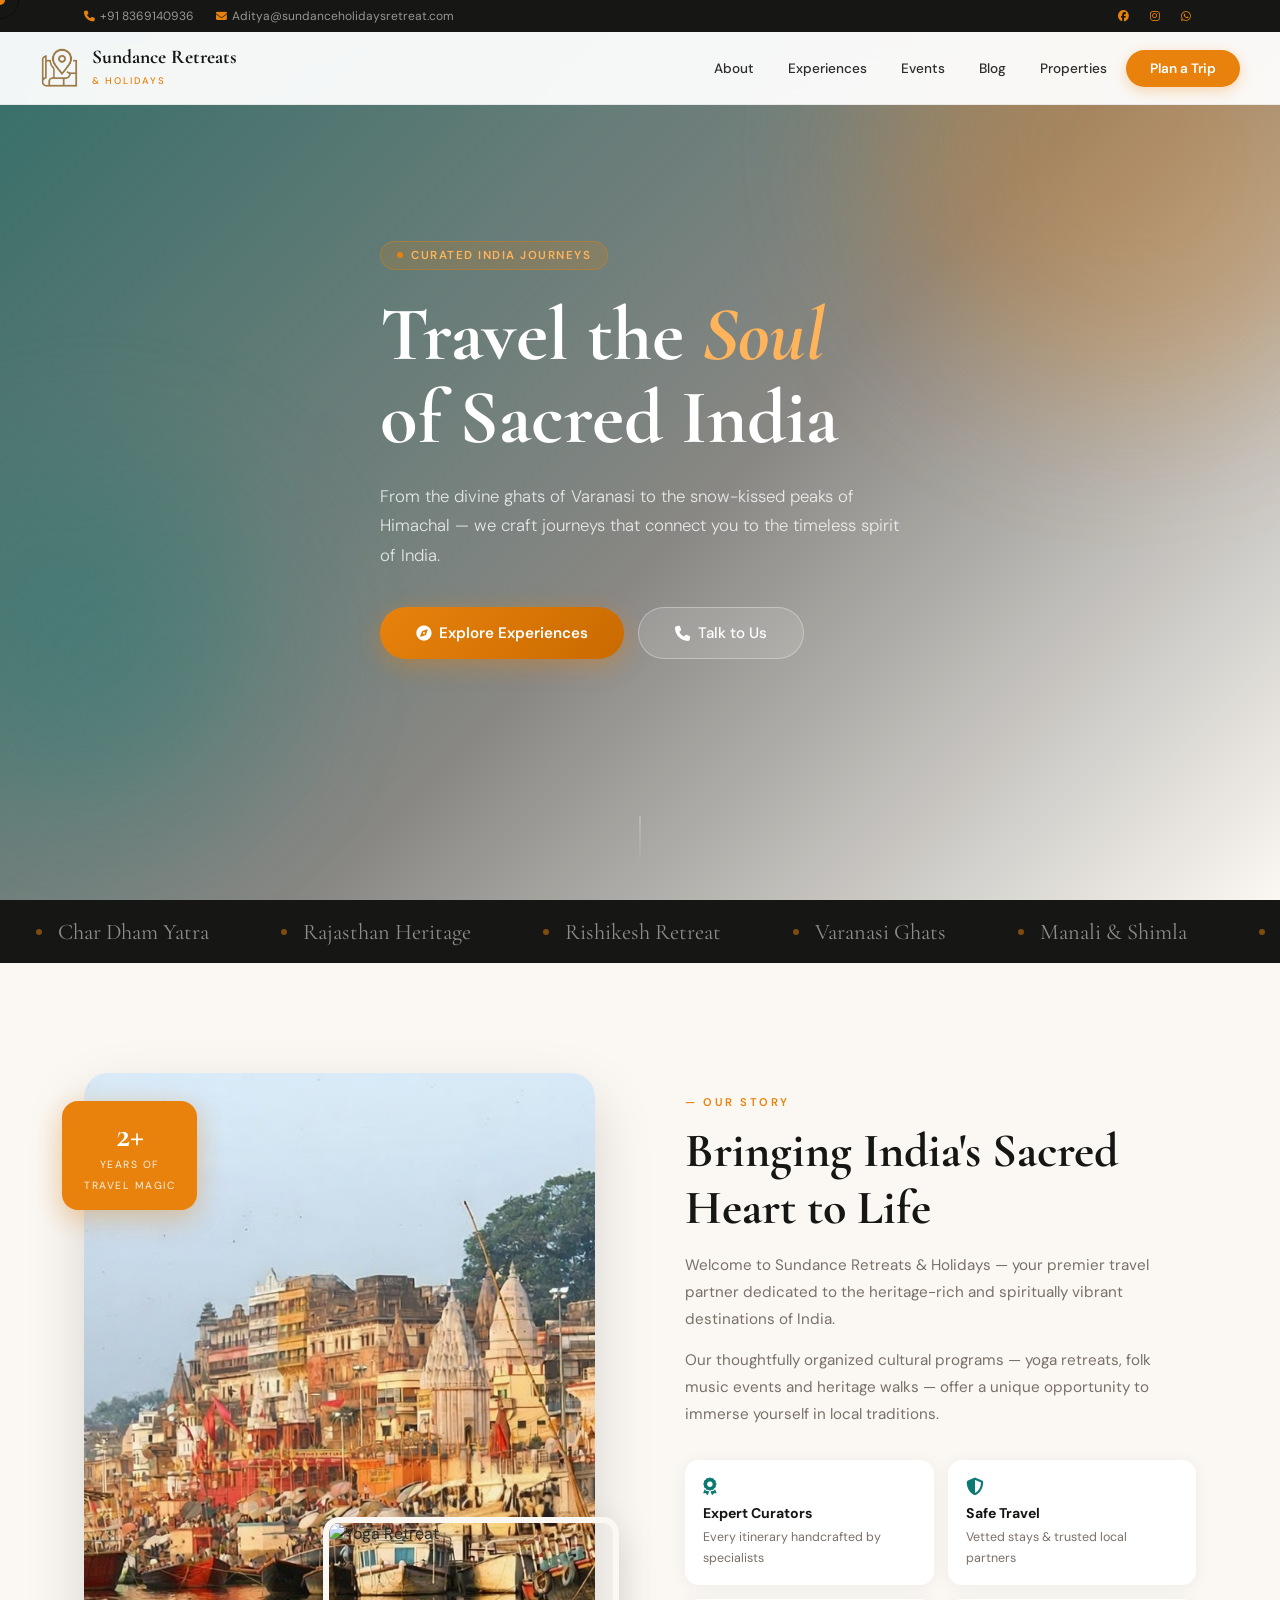
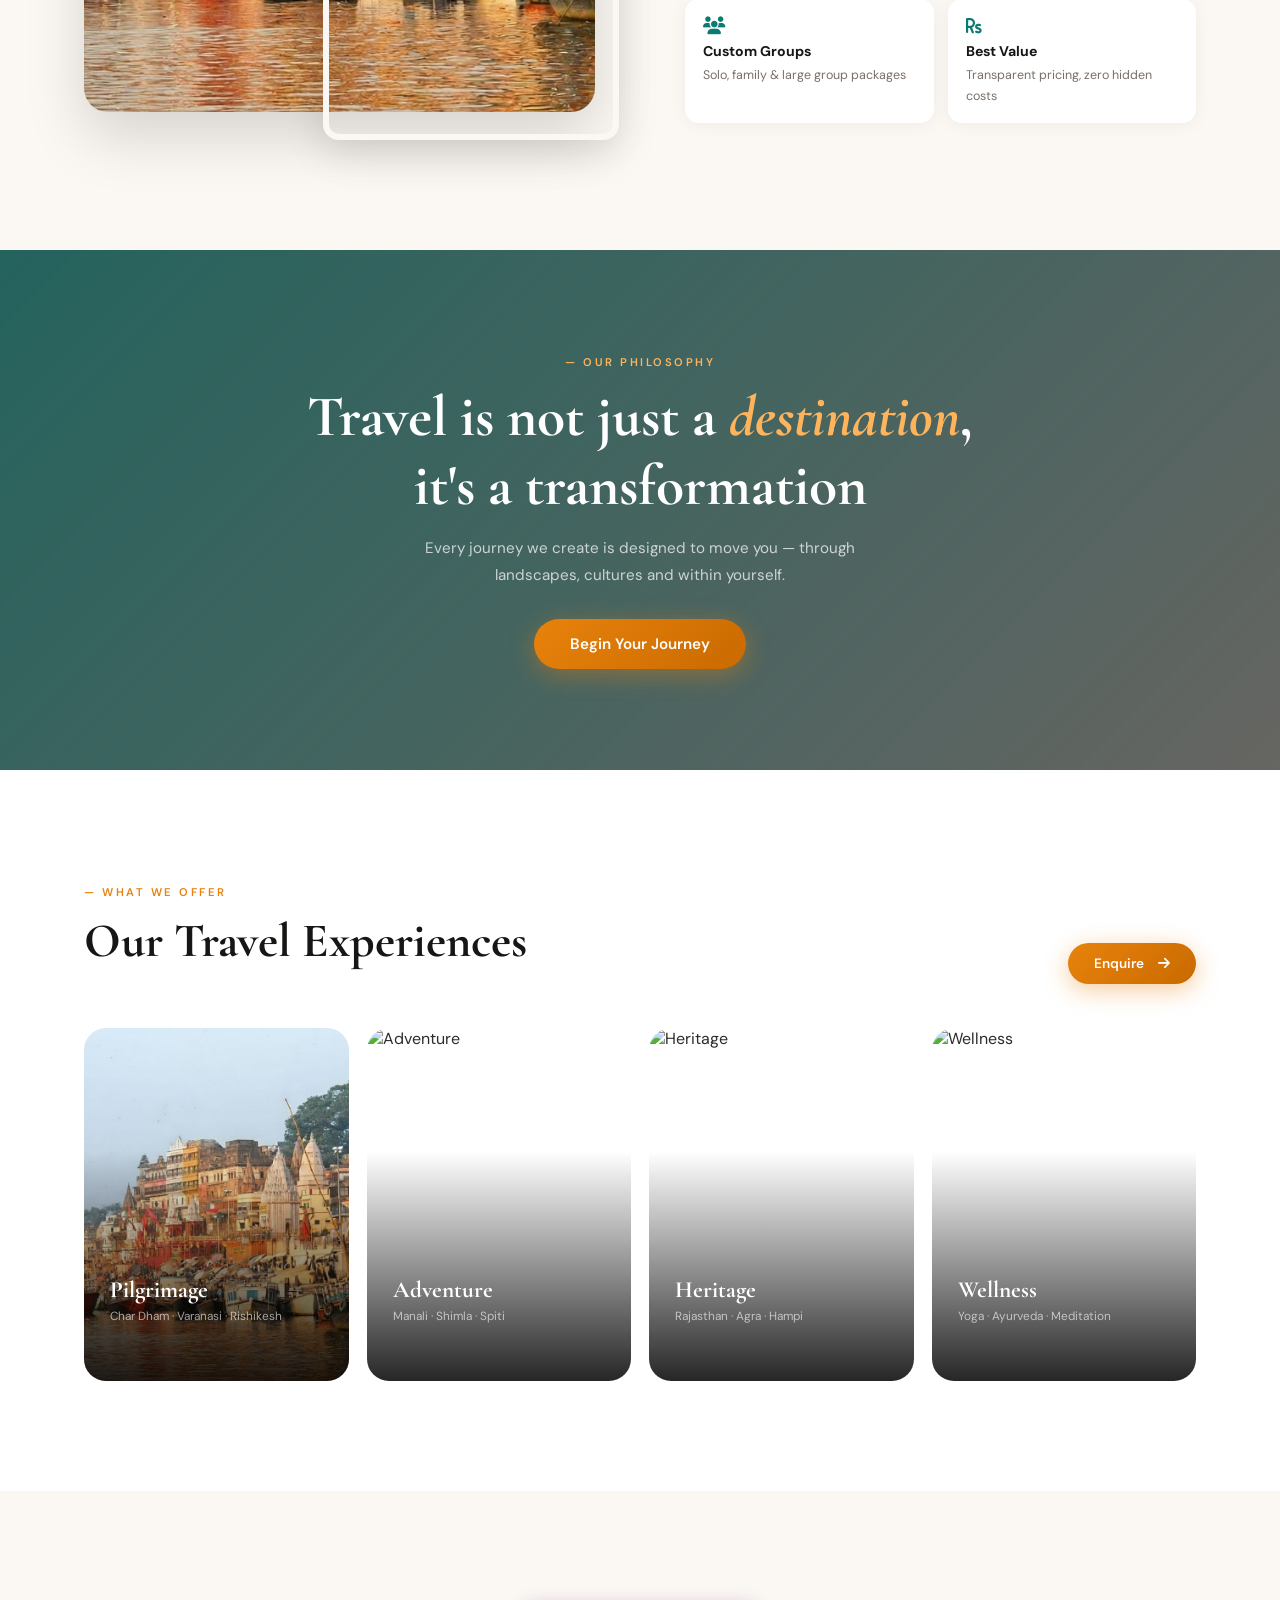
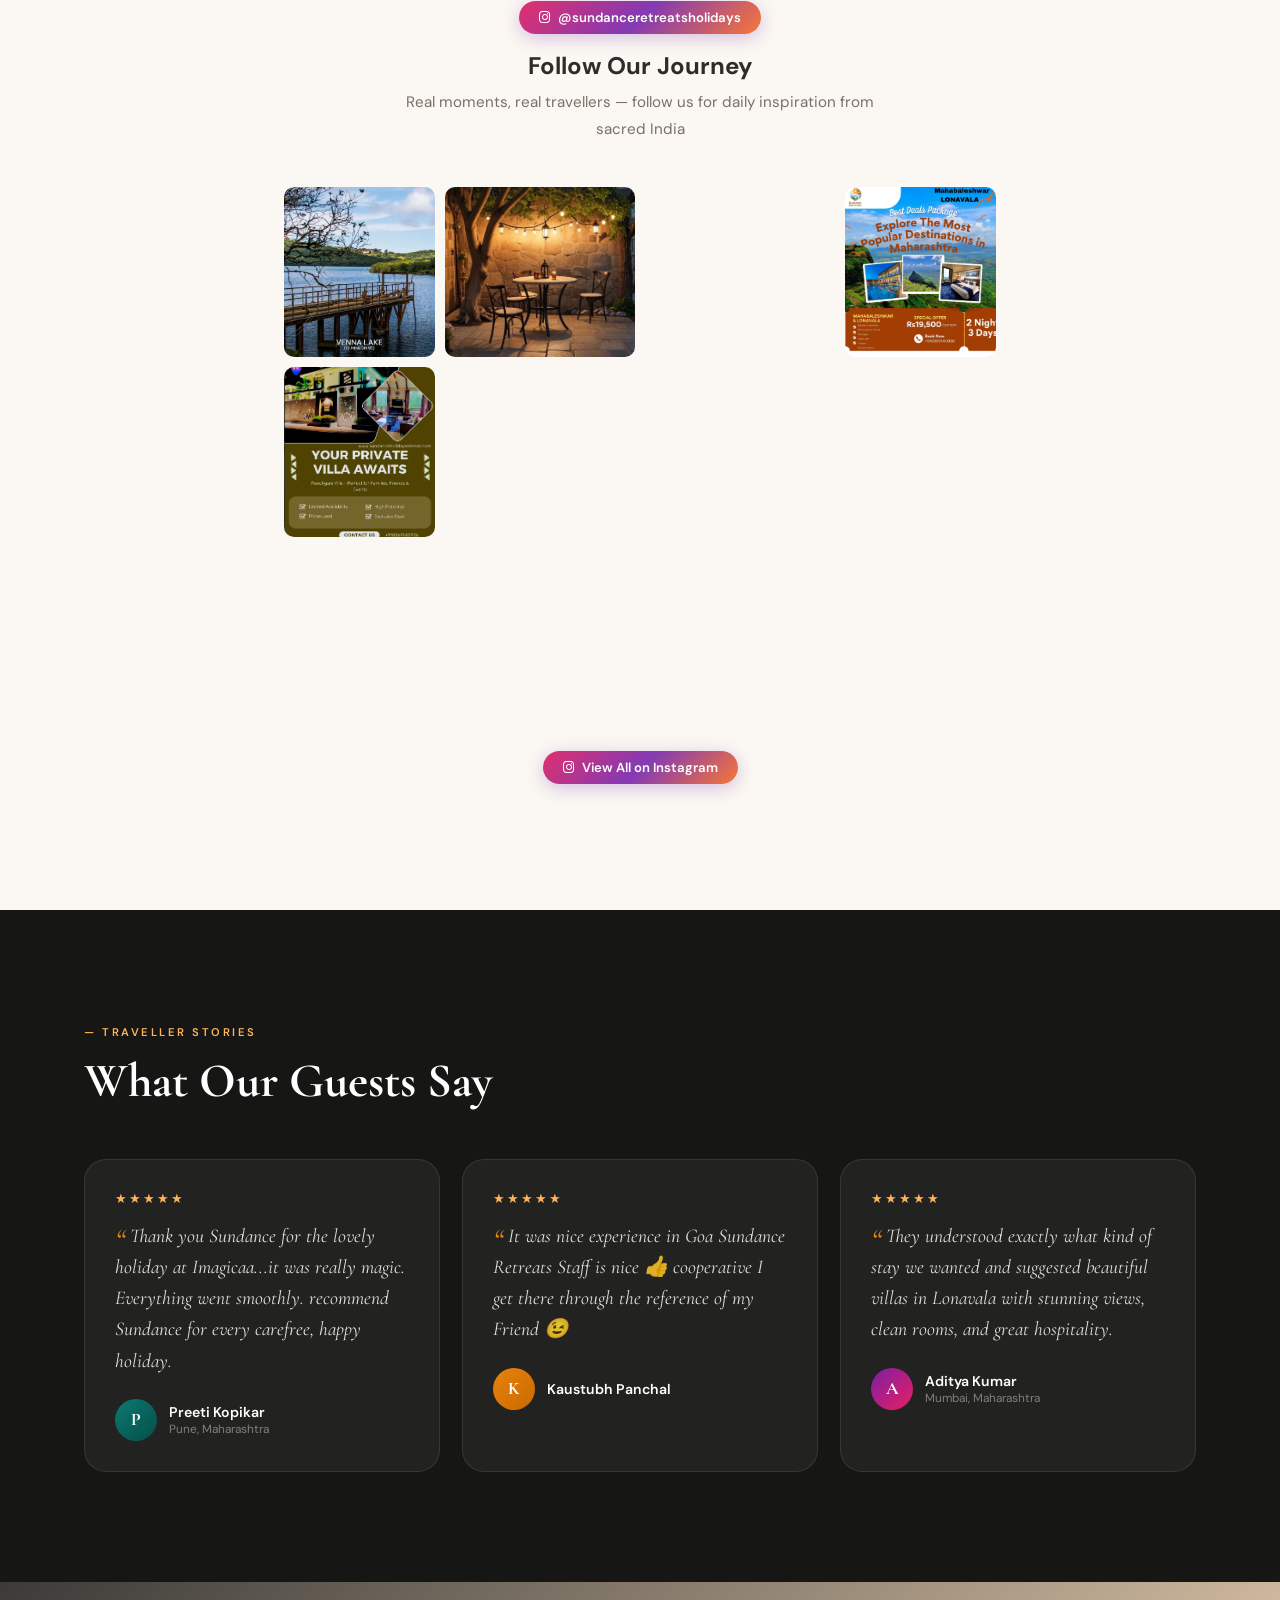
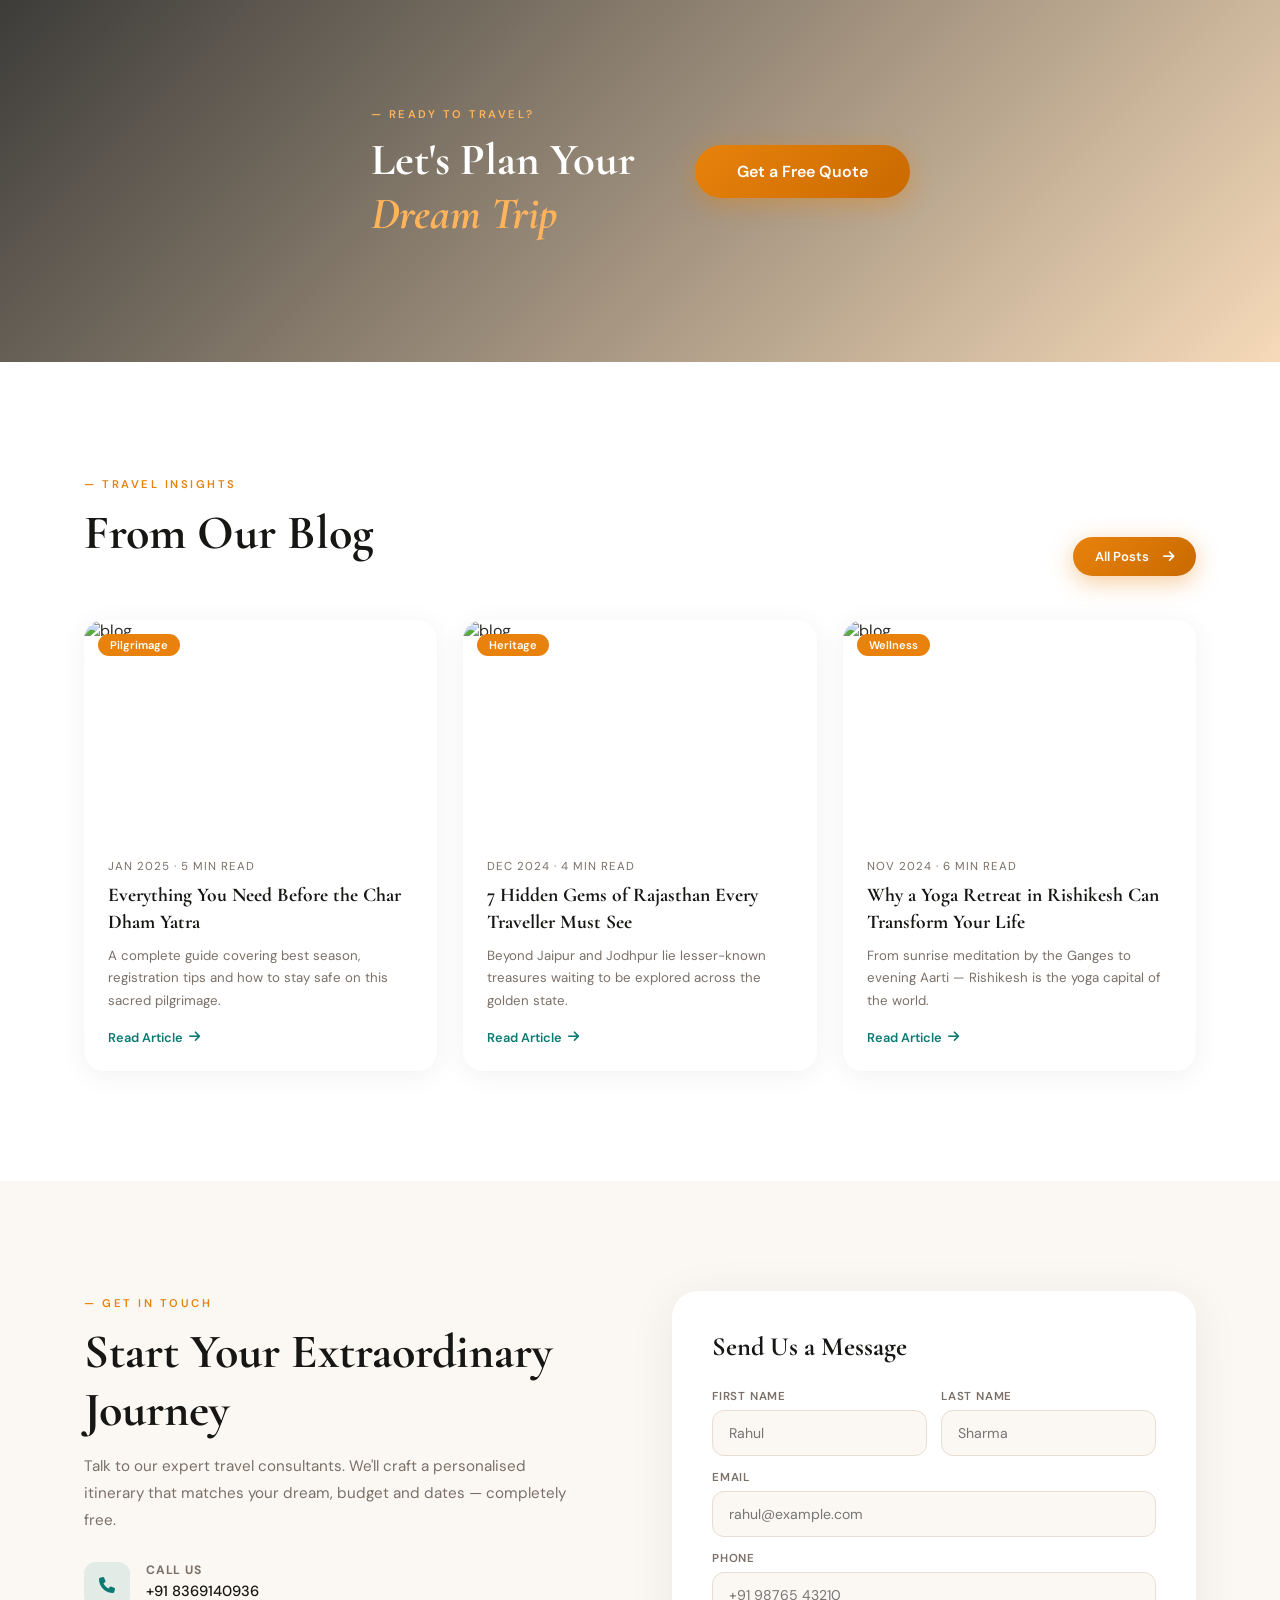
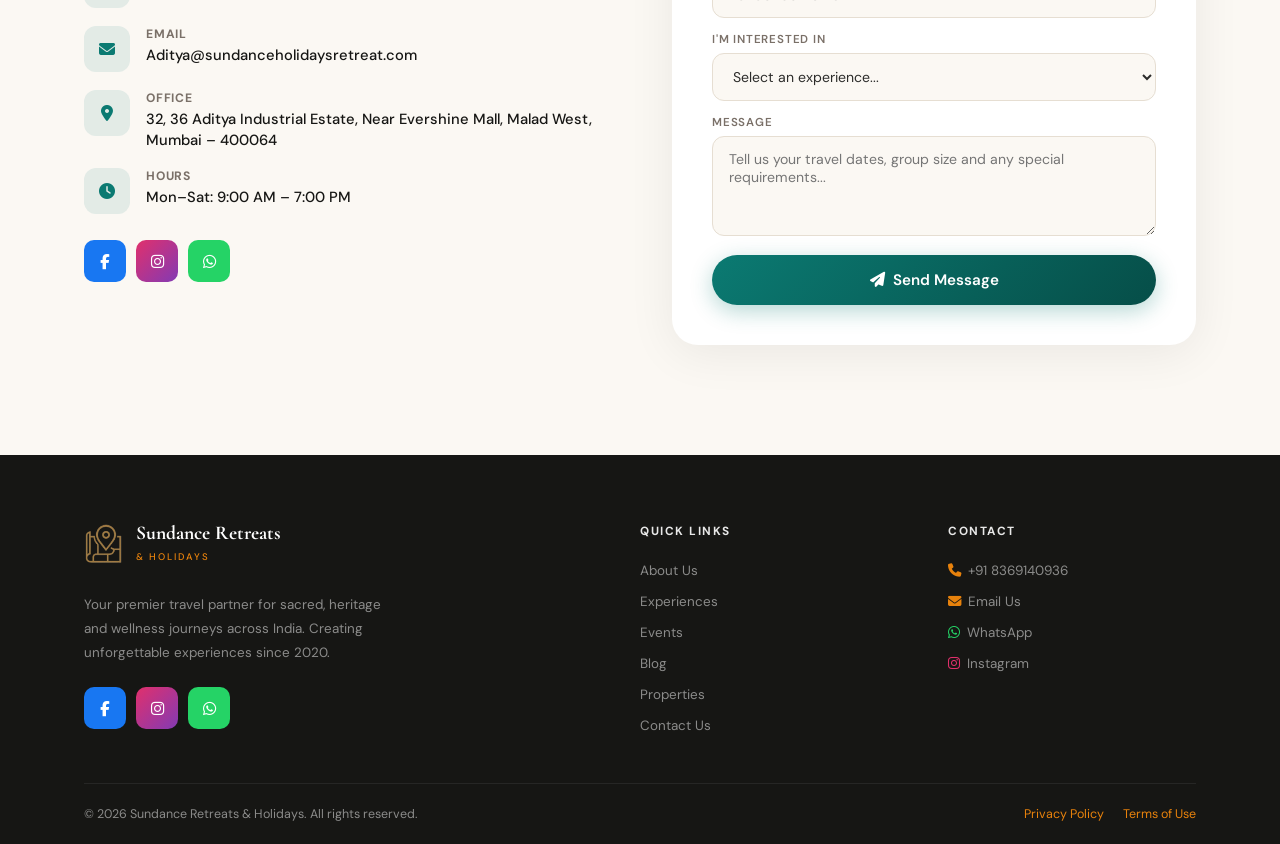
==== index.html @ 45a10589 "Initial commit of Antigravity project" ====
<!DOCTYPE html>
<html lang="en">
<head>
<meta charset="UTF-8">
<meta name="viewport" content="width=device-width, initial-scale=1.0">
<title>Sundance Retreats &amp; Holidays — Sacred India Journeys</title>
<link href="https://fonts.googleapis.com/css2?family=Cormorant+Garamond:ital,wght@0,400;0,600;0,700;1,400;1,600&family=DM+Sans:wght@300;400;500;600&display=swap" rel="stylesheet">
<link rel="stylesheet" href="https://cdnjs.cloudflare.com/ajax/libs/font-awesome/6.5.0/css/all.min.css">
<link rel="stylesheet" href="style.css">
</head>
<body>

<!-- Custom cursor -->
<div id="cur"></div>
<div id="curR"></div>

<!-- =====================================================
     SITE HEADER (topbar + nav — one fixed block)
====================================================== -->
<div id="site-header">
  <div class="topbar" id="topbar">
    <div class="wrap">
      <div class="tw">
        <div class="tl">
          <span><i class="fas fa-phone"></i><a href="tel:+918369140936">+91 8369140936</a></span>
          <span><i class="fas fa-envelope"></i><a href="mailto:Aditya@sundanceholidaysretreat.com">Aditya@sundanceholidaysretreat.com</a></span>
        </div>
        <div class="tr">
          <a href="https://www.facebook.com/share/15w5yHqNDK/" target="_blank"><i class="fab fa-facebook"></i></a>
          <a href="https://www.instagram.com/sundanceretreatsholidays" target="_blank"><i class="fab fa-instagram"></i></a>
          <a href="https://wa.me/918369140936" target="_blank"><i class="fab fa-whatsapp"></i></a>
        </div>
      </div>
    </div>
  </div>
  <div class="navbar">
    <a href="https://www.sundanceholidaysretreat.com" class="logo">
      <img src="./Assets/fav.png" alt="" height="40px" width="40px">
      <div>
        <span class="logo-name">Sundance Retreats</span>
        <span class="logo-sub">&amp; Holidays</span>
      </div>
    </a>
    <nav>
      <a href="#about">About</a>
      <a href="#themes">Experiences</a>
      <a href="https://www.sundanceholidaysretreat.com/event-list">Events</a>
      <a href="https://www.sundanceholidaysretreat.com/blog">Blog</a>
      <a href="properties.html">Properties</a>
      <a href="#contact" class="nav-cta">Plan a Trip</a>
    </nav>
  </div>
</div>

<!-- =====================================================
     HERO
====================================================== -->
<section class="hero" id="hero">
  <div class="hero-bg" id="heroBg"></div>
  <div class="hero-overlay"></div>
  <div class="hero-orb orb1"></div>
  <div class="hero-orb orb2"></div>

  <div class="wrap" style="position:relative;z-index:2">
    <div class="hero-content">
      <div class="eyebrow">Curated India Journeys</div>
      <h1>Travel the <em>Soul</em><br>of Sacred India</h1>
      <p>From the divine ghats of Varanasi to the snow-kissed peaks of Himachal — we craft journeys that connect you to the timeless spirit of India.</p>
      <div class="hero-actions">
        <a href="#themes" class="btn-sun"><i class="fas fa-compass"></i> Explore Experiences</a>
        <a href="#contact" class="btn-ghost"><i class="fas fa-phone"></i> Talk to Us</a>
      </div>
    </div>
  </div>

  <!-- Hero floating stats -->
  <!-- <div class="hero-stats">
    <div class="hstat"><span class="hval count-up" data-target="500">0</span><span class="hlbl">Happy Travellers</span></div>
    <div class="hstat"><span class="hval count-up" data-target="25">0</span><span class="hlbl">Destinations</span></div>
    <div class="hstat"><span class="hval count-up" data-target="98">0</span><span class="hlbl">% Satisfaction</span></div>
  </div> -->

  <div class="scroll-hint"><span></span></div>
</section>

<!-- =====================================================
     DESTINATION MARQUEE
====================================================== -->
<div class="marquee-wrap">
  <div class="marquee-track" id="marqueeTrack">
    <div class="m-item"><span class="m-dot"></span>Char Dham Yatra</div>
    <div class="m-item"><span class="m-dot"></span>Rajasthan Heritage</div>
    <div class="m-item"><span class="m-dot"></span>Rishikesh Retreat</div>
    <div class="m-item"><span class="m-dot"></span>Varanasi Ghats</div>
    <div class="m-item"><span class="m-dot"></span>Manali &amp; Shimla</div>
    <div class="m-item"><span class="m-dot"></span>Kerala Backwaters</div>
    <div class="m-item"><span class="m-dot"></span>Yoga &amp; Wellness</div>
    <div class="m-item"><span class="m-dot"></span>Folk Music Escapes</div>
    <div class="m-item"><span class="m-dot"></span>Udaipur Romance</div>
    <div class="m-item"><span class="m-dot"></span>Spiti Valley</div>
    <!-- duplicate for seamless loop -->
    <div class="m-item"><span class="m-dot"></span>Char Dham Yatra</div>
    <div class="m-item"><span class="m-dot"></span>Rajasthan Heritage</div>
    <div class="m-item"><span class="m-dot"></span>Rishikesh Retreat</div>
    <div class="m-item"><span class="m-dot"></span>Varanasi Ghats</div>
    <div class="m-item"><span class="m-dot"></span>Manali &amp; Shimla</div>
    <div class="m-item"><span class="m-dot"></span>Kerala Backwaters</div>
    <div class="m-item"><span class="m-dot"></span>Yoga &amp; Wellness</div>
    <div class="m-item"><span class="m-dot"></span>Folk Music Escapes</div>
    <div class="m-item"><span class="m-dot"></span>Udaipur Romance</div>
    <div class="m-item"><span class="m-dot"></span>Spiti Valley</div>
  </div>
</div>

<!-- =====================================================
     ABOUT
====================================================== -->
<section class="about" id="about">
  <div class="wrap">
    <div class="about-grid">
      <div class="about-imgs rev-l">
        <div class="about-badge">
          <span class="num">2+</span>
          <span class="txt">Years of<br>Travel Magic</span>
        </div>
        <img class="about-main" src="./Assets/Vanrsi_ghats.jpg" alt="Varanasi Ghats">
        <img class="about-float" src="https://images.unsplash.com/photo-1593693397690-362cb9666fc2?w=600&q=80" alt="Yoga Retreat">
      </div>
      <div class="rev-r">
        <div class="slabel">Our Story</div>
        <h2 class="sh">Bringing India's Sacred Heart to Life</h2>
        <p class="ssub">Welcome to Sundance Retreats &amp; Holidays — your premier travel partner dedicated to the heritage-rich and spiritually vibrant destinations of India.</p>
        <p class="ssub" style="margin-top:14px">Our thoughtfully organized cultural programs — yoga retreats, folk music events and heritage walks — offer a unique opportunity to immerse yourself in local traditions.</p>
        <div class="about-feats stagger" style="--delay:0">
          <div class="afeat"><i class="fas fa-award"></i><strong>Expert Curators</strong><span>Every itinerary handcrafted by specialists</span></div>
          <div class="afeat"><i class="fas fa-shield-alt"></i><strong>Safe Travel</strong><span>Vetted stays &amp; trusted local partners</span></div>
          <div class="afeat"><i class="fas fa-users"></i><strong>Custom Groups</strong><span>Solo, family &amp; large group packages</span></div>
          <div class="afeat"><i class="fas fa-rupee-sign"></i><strong>Best Value</strong><span>Transparent pricing, zero hidden costs</span></div>
        </div>
      </div>
    </div>
  </div>
</section>

<!-- =====================================================
     PARALLAX BANNER 1 — Philosophy
====================================================== -->
<div class="pbanner" id="pbanner1">
  <div class="pbg" id="pb1" style="background-image:url('https://images.unsplash.com/photo-1596895111956-bf1cf0599ce5?w=1800&q=80')"></div>
  <div class="poverlay" style="background:linear-gradient(135deg,rgba(6,78,72,.88),rgba(22,22,20,.65))"></div>
  <div class="pcontent rev">
    <div class="slabel">Our Philosophy</div>
    <h2 class="sh" style="color:#fff;font-size:clamp(2rem,4.5vw,3.6rem)">Travel is not just a <em style="color:#FFB45B;font-style:italic">destination</em>,<br>it's a transformation</h2>
    <p class="ssub">Every journey we create is designed to move you — through landscapes, cultures and within yourself.</p>
    <a href="#contact" class="btn-sun" style="margin:0 auto;display:inline-flex">Begin Your Journey</a>
  </div>
</div>

<!-- =====================================================
     TRAVEL THEMES
====================================================== -->
<section class="themes" id="themes">
  <div class="wrap">
    <div class="themes-head">
      <div class="rev-l">
        <div class="slabel">What We Offer</div>
        <h2 class="sh">Our Travel Experiences</h2>
      </div>
      <div class="rev-r">
        <a href="#contact" class="btn-sun" style="font-size:.85rem;padding:12px 26px">Enquire &nbsp;<i class="fas fa-arrow-right"></i></a>
      </div>
    </div>
    <div class="tgrid stagger">
      <div class="tcard">
        <img src="./Assets/Vanrsi_ghats.jpg" alt="Pilgrimage">
        <div class="tover">
          <div class="t-label">Pilgrimage</div>
          <div class="t-count">Char Dham · Varanasi · Rishikesh</div>
          <div class="t-arrow">Explore Tours <i class="fas fa-arrow-right"></i></div>
        </div>
      </div>
      <div class="tcard">
        <img src="https://images.unsplash.com/photo-1506905925346-21bda4d32df4?w=600&q=80" alt="Adventure">
        <div class="tover">
          <div class="t-label">Adventure</div>
          <div class="t-count">Manali · Shimla · Spiti</div>
          <div class="t-arrow">Explore Tours <i class="fas fa-arrow-right"></i></div>
        </div>
      </div>
      <div class="tcard">
        <img src="https://images.unsplash.com/photo-1599661046289-e31897846e41?w=600&q=80" alt="Heritage">
        <div class="tover">
          <div class="t-label">Heritage</div>
          <div class="t-count">Rajasthan · Agra · Hampi</div>
          <div class="t-arrow">Explore Tours <i class="fas fa-arrow-right"></i></div>
        </div>
      </div>
      <div class="tcard">
        <img src="https://images.unsplash.com/photo-1602216056096-3b40cc0c9944?w=600&q=80" alt="Wellness">
        <div class="tover">
          <div class="t-label">Wellness</div>
          <div class="t-count">Yoga · Ayurveda · Meditation</div>
          <div class="t-arrow">Explore Tours <i class="fas fa-arrow-right"></i></div>
        </div>
      </div>
    </div>
  </div>
</section>

<!-- =====================================================
     INSTAGRAM GRID
====================================================== -->
<section class="instagram">
  <div class="wrap">
    <div class="ihead rev">
      <a href="https://www.instagram.com/sundanceretreatsholidays" target="_blank" class="ihandle">
        <i class="fab fa-instagram"></i> @sundanceretreatsholidays
      </a>
      <h2 class="sZZh" style="margin:0 auto 8px">Follow Our Journey</h2>
      <p class="ssub" style="margin:0 auto;text-align:center">Real moments, real travellers — follow us for daily inspiration from sacred India</p>
    </div>
    <div class="igrid">
      <a href="https://www.instagram.com/sundanceretreatsholidays" target="_blank" class="ipost tall rev-scale">
        <video src="./Assets/vert_v5.mp4" autoplay muted loop playsinline></video>
        <div class="ihover"><i class="fab fa-instagram"></i><span>View Post</span></div>
      </a>
      <a href="https://www.instagram.com/sundanceretreatsholidays" target="_blank" class="ipost normal rev-scale" style="transition-delay:.1s">
        <img src="./Assets/S6.png" alt="ig">
        <div class="ihover"><i class="fab fa-instagram"></i><span>View Post</span></div>
      </a>
      <a href="https://www.instagram.com/sundanceretreatsholidays" target="_blank" class="ipost normal rev-scale" style="transition-delay:.2s">
        <img src="./Assets/S7.png" alt="ig">
        <div class="ihover"><i class="fab fa-instagram"></i><span>View Post</span></div>
      </a>
      <a href="https://www.instagram.com/sundanceretreatsholidays" target="_blank" class="ipost tall rev-scale" style="transition-delay:.3s">
        <video src="./Assets/vert_v6.mp4" autoplay muted loop playsinline></video>
        <div class="ihover"><i class="fab fa-instagram"></i><span>View Post</span></div>
      </a>
      <a href="https://www.instagram.com/sundanceretreatsholidays" target="_blank" class="ipost normal rev-scale" style="transition-delay:.1s">
        <img src="./Assets/S4.png" alt="ig">
        <div class="ihover"><i class="fab fa-instagram"></i><span>View Post</span></div>
      </a>
      <a href="https://www.instagram.com/sundanceretreatsholidays" target="_blank" class="ipost normal tall rev-scale" style="transition-delay:.2s">
        <video src="./Assets/vert_v7.mp4" autoplay muted loop playsinline></video>
        <div class="ihover"><i class="fab fa-instagram"></i><span>View Post</span></div>
      </a>
      <a href="https://www.instagram.com/sundanceretreatsholidays" target="_blank" class="ipost normal rev-scale" style="transition-delay:.3s">
        <img src="./Assets/S5.png" alt="ig">
        <div class="ihover"><i class="fab fa-instagram"></i><span>View Post</span></div>
      </a>
      <!-- FIXED: removed accidental "git add ." from src path -->
      <a href="https://www.instagram.com/sundanceretreatsholidays" target="_blank" class="ipost tall rev-scale" style="transition-delay:.4s">
        <video src="./Assets/vert_v4.mp4" autoplay muted loop playsinline></video>
        <div class="ihover"><i class="fab fa-instagram"></i><span>View Post</span></div>
      </a>
    </div>
    <div style="text-align:center;margin-top:34px">
      <a href="https://www.instagram.com/sundanceretreatsholidays" target="_blank" class="ihandle">
        <i class="fab fa-instagram"></i> View All on Instagram
      </a>
    </div>
  </div>
</section>

<!-- =====================================================
     TESTIMONIALS
====================================================== -->
<section class="testimonials">
  <div class="wrap">
    <div class="slabel">Traveller Stories</div>
    <h2 class="sh">What Our Guests Say</h2>
    <div class="tgrid2 stagger">
      <div class="tcard2">
        <div class="t-stars">★★★★★</div>
        <p class="t-quote">Thank you Sundance for the lovely holiday at Imagicaa...it was really magic. Everything went smoothly. recommend Sundance for every carefree, happy holiday.</p>
        <div class="t-person">
          <div class="t-av">P</div>
          <div><div class="t-name">Preeti Kopikar</div><div class="t-from">Pune, Maharashtra</div></div>
        </div>
      </div>
      <div class="tcard2">
        <div class="t-stars">★★★★★</div>
        <p class="t-quote">It was nice experience in Goa Sundance Retreats Staff is nice 👍 cooperative I get there through the reference of my Friend 😉</p>
        <div class="t-person">
          <div class="t-av" style="background:linear-gradient(135deg,var(--sun),var(--sun2))">K</div>
          <div><div class="t-name">Kaustubh Panchal</div><div class="t-from"></div></div>
        </div>
      </div>
      <div class="tcard2">
        <div class="t-stars">★★★★★</div>
        <p class="t-quote">They understood exactly what kind of stay we wanted and suggested beautiful villas in Lonavala with stunning views, clean rooms, and great hospitality.</p>
        <div class="t-person">
          <div class="t-av" style="background:linear-gradient(135deg,#7B1FA2,#E91E63)">A</div>
          <div><div class="t-name">Aditya Kumar</div><div class="t-from">Mumbai, Maharashtra</div></div>
        </div>
      </div>
    </div>
  </div>
</section>

<!-- =====================================================
     PARALLAX BANNER 2 — CTA
====================================================== -->
<div class="pbanner" id="pbanner2" style="height:380px">
  <div class="pbg" id="pb2" style="background-image:url('https://images.unsplash.com/photo-1607462109225-6b64ae2dd3cb?w=1800&q=80')"></div>
  <div class="poverlay" style="background:linear-gradient(135deg,rgba(22,22,20,.84),rgba(232,130,12,.25))"></div>
  <div class="pcontent rev" style="display:flex;align-items:center;gap:60px;flex-wrap:wrap;justify-content:center">
    <div style="text-align:left">
      <div class="slabel" style="color:#FFB45B;margin-bottom:12px">Ready to Travel?</div>
      <h2 style="font-size:clamp(1.8rem,3.5vw,3rem);text-align:left;color:#fff;font-family:'Cormorant Garamond',serif;font-weight:700">Let's Plan Your<br><em style="color:#FFB45B;font-style:italic">Dream Trip</em></h2>
    </div>
    <a href="#contact" class="btn-sun" style="font-size:1rem;padding:16px 42px;flex-shrink:0">Get a Free Quote</a>
  </div>
</div>

<!-- =====================================================
     BLOG
====================================================== -->
<section class="blog" id="blog">
  <div class="wrap">
    <div class="blog-head">
      <div class="rev-l">
        <div class="slabel">Travel Insights</div>
        <h2 class="sh">From Our Blog</h2>
      </div>
      <div class="rev-r">
        <a href="https://www.sundanceholidaysretreat.com/blog" class="btn-sun" style="font-size:.82rem;padding:11px 22px">All Posts &nbsp;<i class="fas fa-arrow-right"></i></a>
      </div>
    </div>
    <div class="bgrid stagger">
      <div class="bcard">
        <div class="b-img">
          <img src="https://static.iwmbuzz.com/wp-content/uploads/2021/05/varanasi-the-country-of-gods-a-must-visit-pilgrimage-that-will-change-the-way-you-live-920x518.jpg" alt="blog">
          <span class="b-tag">Pilgrimage</span>
        </div>
        <div class="b-body">
          <div class="b-date">Jan 2025 · 5 min read</div>
          <h3>Everything You Need Before the Char Dham Yatra</h3>
          <p>A complete guide covering best season, registration tips and how to stay safe on this sacred pilgrimage.</p>
          <a href="https://www.sundanceholidaysretreat.com/blog" class="b-read">Read Article <i class="fas fa-arrow-right"></i></a>
        </div>
      </div>
      <div class="bcard">
        <div class="b-img">
          <img src="https://images.unsplash.com/photo-1599661046289-e31897846e41?w=700&q=80" alt="blog">
          <span class="b-tag">Heritage</span>
        </div>
        <div class="b-body">
          <div class="b-date">Dec 2024 · 4 min read</div>
          <h3>7 Hidden Gems of Rajasthan Every Traveller Must See</h3>
          <p>Beyond Jaipur and Jodhpur lie lesser-known treasures waiting to be explored across the golden state.</p>
          <a href="https://www.sundanceholidaysretreat.com/blog" class="b-read">Read Article <i class="fas fa-arrow-right"></i></a>
        </div>
      </div>
      <div class="bcard">
        <div class="b-img">
          <img src="https://images.unsplash.com/photo-1593693397690-362cb9666fc2?w=700&q=80" alt="blog">
          <span class="b-tag">Wellness</span>
        </div>
        <div class="b-body">
          <div class="b-date">Nov 2024 · 6 min read</div>
          <h3>Why a Yoga Retreat in Rishikesh Can Transform Your Life</h3>
          <p>From sunrise meditation by the Ganges to evening Aarti — Rishikesh is the yoga capital of the world.</p>
          <a href="https://www.sundanceholidaysretreat.com/blog" class="b-read">Read Article <i class="fas fa-arrow-right"></i></a>
        </div>
      </div>
    </div>
  </div>
</section>

<!-- =====================================================
     CONTACT
====================================================== -->
<section class="contact" id="contact">
  <div class="wrap">
    <div class="contact-grid">
      <div class="rev-l">
        <div class="slabel">Get In Touch</div>
        <h2 class="sh">Start Your Extraordinary Journey</h2>
        <p class="ssub">Talk to our expert travel consultants. We'll craft a personalised itinerary that matches your dream, budget and dates — completely free.</p>
        <div class="cinfo-list">
          <div class="ci-item">
            <div class="ci-ico"><i class="fas fa-phone"></i></div>
            <div class="ci-text"><strong>Call Us</strong><a href="tel:+918369140936">+91 8369140936</a></div>
          </div>
          <div class="ci-item">
            <div class="ci-ico"><i class="fas fa-envelope"></i></div>
            <div class="ci-text"><strong>Email</strong><a href="mailto:Aditya@sundanceholidaysretreat.com">Aditya@sundanceholidaysretreat.com</a></div>
          </div>
          <div class="ci-item">
            <div class="ci-ico"><i class="fas fa-map-marker-alt"></i></div>
            <div class="ci-text"><strong>Office</strong><span>32, 36 Aditya Industrial Estate, Near Evershine Mall, Malad West, Mumbai – 400064</span></div>
          </div>
          <div class="ci-item">
            <div class="ci-ico"><i class="fas fa-clock"></i></div>
            <div class="ci-text"><strong>Hours</strong><span>Mon–Sat: 9:00 AM – 7:00 PM</span></div>
          </div>
        </div>
        <div class="socials">
          <a href="https://www.facebook.com/share/15w5yHqNDK/" target="_blank" class="soc fb"><i class="fab fa-facebook-f"></i></a>
          <a href="https://www.instagram.com/sundanceretreatsholidays" target="_blank" class="soc ig"><i class="fab fa-instagram"></i></a>
          <a href="https://wa.me/918369140936" target="_blank" class="soc wa"><i class="fab fa-whatsapp"></i></a>
        </div>
      </div>
      <div class="cform rev-r">
        <h3>Send Us a Message</h3>
        <div class="form-row">
          <div class="fg"><label>First Name</label><input type="text" placeholder="Rahul"></div>
          <div class="fg"><label>Last Name</label><input type="text" placeholder="Sharma"></div>
        </div>
        <div class="fg"><label>Email</label><input type="email" placeholder="rahul@example.com"></div>
        <div class="fg"><label>Phone</label><input type="tel" placeholder="+91 98765 43210"></div>
        <div class="fg">
          <label>I'm Interested In</label>
          <select>
            <option>Select an experience...</option>
            <option>Char Dham Yatra</option>
            <option>Rajasthan Heritage Tour</option>
            <option>Lonavla</option>
            <option>Goa</option>
            <option>Himalayan Adventure</option>
            <option>Yoga &amp; Wellness Retreat</option>
            <option>Kerala Backwaters</option>
            <option>Custom Itinerary</option>
          </select>
        </div>
        <div class="fg"><label>Message</label><textarea rows="4" placeholder="Tell us your travel dates, group size and any special requirements..."></textarea></div>
        <button class="fsub" id="formBtn"><i class="fas fa-paper-plane"></i> Send Message</button>
      </div>
    </div>
  </div>
</section>

<!-- =====================================================
     FOOTER
====================================================== -->
<footer>
  <div class="wrap">
    <div class="foot-grid">
      <div class="foot-brand">
        <a href="https://www.sundanceholidaysretreat.com" class="logo" style="display:inline-flex;margin-bottom:14px">
          <img src="./Assets/fav.png" alt="" height="40px" width="40px">
          <div>
            <span class="logo-name" style="color:#fff">Sundance Retreats</span>
            <span class="logo-sub">&amp; Holidays</span>
          </div>
        </a>
        <p>Your premier travel partner for sacred, heritage and wellness journeys across India. Creating unforgettable experiences since 2020.</p>
        <div class="socials" style="margin-top:22px">
          <a href="https://www.facebook.com/share/15w5yHqNDK/" target="_blank" class="soc fb"><i class="fab fa-facebook-f"></i></a>
          <a href="https://www.instagram.com/sundanceretreatsholidays" target="_blank" class="soc ig"><i class="fab fa-instagram"></i></a>
          <a href="https://wa.me/918369140936" target="_blank" class="soc wa"><i class="fab fa-whatsapp"></i></a>
        </div>
      </div>
      <div class="foot-col">
        <h5>Quick Links</h5>
        <ul>
          <li><a href="#about">About Us</a></li>
          <li><a href="#themes">Experiences</a></li>
          <li><a href="https://www.sundanceholidaysretreat.com/event-list">Events</a></li>
          <li><a href="https://www.sundanceholidaysretreat.com/blog">Blog</a></li>
          <li><a href="properties.html">Properties</a></li>
          <li><a href="#contact">Contact Us</a></li>
        </ul>
      </div>
      <div class="foot-col">
        <h5>Contact</h5>
        <ul>
          <li><a href="tel:+918369140936"><i class="fas fa-phone" style="color:var(--sun);margin-right:7px"></i>+91 8369140936</a></li>
          <li><a href="mailto:Aditya@sundanceholidaysretreat.com"><i class="fas fa-envelope" style="color:var(--sun);margin-right:7px"></i>Email Us</a></li>
          <li><a href="https://wa.me/918369140936"><i class="fab fa-whatsapp" style="color:#25D366;margin-right:7px"></i>WhatsApp</a></li>
          <li><a href="https://www.instagram.com/sundanceretreatsholidays"><i class="fab fa-instagram" style="color:#E1306C;margin-right:7px"></i>Instagram</a></li>
        </ul>
      </div>
    </div>
    <div class="foot-bottom">
      <div>© 2026 Sundance Retreats &amp; Holidays. All rights reserved.</div>
      <div>
        <a href="#">Privacy Policy</a>
        <a href="#">Terms of Use</a>
      </div>
    </div>
  </div>
</footer>

<!-- =====================================================
     JAVASCRIPT
====================================================== -->
<script src="script.js"></script>
</body>
</html>
---- style.css ----
/* ============================================================
   ROOT & RESET
============================================================ */
:root {
  --sun:#E8820C; --sun2:#C96A00; --sun-glow:rgba(232,130,12,.18);
  --teal:#0B7A72; --teal-dk:#064E48;
  --cream:#FBF8F3; --dark:#161614; --text:#2C2C2A;
  --muted:#7A7068; --border:#E6DED2;
}
*,*::before,*::after{margin:0;padding:0;box-sizing:border-box}
html{scroll-behavior:smooth}
body{font-family:'DM Sans',sans-serif;color:var(--text);background:var(--cream);overflow-x:hidden;cursor:none}

/* ============================================================
   CUSTOM CURSOR
============================================================ */
#cur{width:10px;height:10px;background:var(--sun);border-radius:50%;
  position:fixed;top:0;left:0;z-index:9999;pointer-events:none;
  transform:translate(-50%,-50%);transition:transform .15s,background .2s,width .2s,height .2s}
#curR{width:38px;height:38px;border:1.5px solid rgba(8, 7, 5, 0.5);border-radius:50%;
  position:fixed;top:0;left:0;z-index:9998;pointer-events:none;
  transition:all .25s ease;transform:translate(-50%,-50%)}
body.cursor-hover #cur{transform:translate(-50%,-50%) scale(2.8);background:rgba(232,130,12,.4)}
body.cursor-hover #curR{transform:translate(-50%,-50%) scale(1.6);border-color:rgba(232,130,12,.9)}

/* ============================================================
   SITE-HEADER  (topbar + nav — one fixed block)
============================================================ */
#site-header{position:fixed;top:0;left:0;right:0;z-index:800}

/* Topbar */
.topbar{
  background:var(--dark);color:rgba(255,255,255,.55);
  font-size:.75rem;overflow:hidden;
  max-height:36px;padding:8px 0;opacity:1;
  transition:max-height .45s ease,padding .45s ease,opacity .3s ease}
.topbar.gone{max-height:0;padding:0;opacity:0}
.topbar .tw{display:flex;justify-content:space-between;align-items:center}
.topbar a{color:rgba(255,255,255,.55);text-decoration:none;transition:color .2s}
.topbar a:hover{color:var(--sun)}
.topbar .tl{display:flex;gap:22px}
.topbar .tr{display:flex;gap:16px}
.topbar i{color:var(--sun);margin-right:5px;font-size:.68rem}

/* Nav bar */
.navbar{
  background:rgba(255,255,255,.94);
  backdrop-filter:blur(22px);-webkit-backdrop-filter:blur(22px);
  border-bottom:1px solid rgba(0,0,0,.06);
  display:flex;align-items:center;justify-content:space-between;
  padding:15px 40px;
  transition:padding .35s,box-shadow .35s}
#site-header.compact .navbar{padding:10px 40px;box-shadow:0 4px 30px rgba(0,0,0,.1)}

.logo{display:flex;align-items:center;gap:12px;text-decoration:none}
.logo-mark{width:42px;height:42px;border-radius:12px;
  background:linear-gradient(135deg,var(--sun),var(--sun2));
  display:flex;align-items:center;justify-content:center;
  color:#fff;font-size:1.1rem;
  box-shadow:0 4px 14px rgba(232,130,12,.35)}
.logo-name{font-family:'Cormorant Garamond',serif;font-size:1.22rem;font-weight:700;color:var(--dark);line-height:1.1;display:block}
.logo-sub{font-size:.6rem;color:var(--sun);text-transform:uppercase;letter-spacing:2px;font-weight:500}

nav{display:flex;align-items:center;gap:4px}
nav a{padding:9px 15px;font-size:.85rem;font-weight:500;color:var(--text);
  border-radius:8px;transition:all .2s;text-decoration:none}
nav a:hover{color:var(--teal);background:rgba(11,122,114,.07)}
.nav-cta{background:var(--sun)!important;color:#fff!important;
  padding:10px 24px!important;border-radius:24px!important;font-weight:600!important;
  box-shadow:0 4px 14px rgba(232,130,12,.3)}
.nav-cta:hover{background:var(--sun2)!important;transform:translateY(-2px);
  box-shadow:0 8px 24px rgba(232,130,12,.4)!important;color:#fff!important}

/* ============================================================
   SHARED LAYOUT
============================================================ */
.wrap{max-width:1160px;margin:0 auto;padding:0 24px}
section{padding:110px 0}
.slabel{display:inline-block;font-size:.7rem;font-weight:600;
  text-transform:uppercase;letter-spacing:2.5px;color:var(--sun);margin-bottom:14px}
.slabel::before{content:'— '}
.sh{font-family:'Cormorant Garamond',serif;font-size:clamp(2rem,4vw,3rem);
  font-weight:700;color:var(--dark);line-height:1.2;margin-bottom:14px}
.ssub{font-size:.95rem;color:var(--muted);line-height:1.78;max-width:500px}

/* ============================================================
   BUTTONS
============================================================ */
.btn-sun{background:linear-gradient(135deg,var(--sun),var(--sun2));color:#fff;
  padding:15px 36px;border-radius:40px;font-weight:600;font-size:.95rem;
  box-shadow:0 6px 24px rgba(232,130,12,.4);transition:all .3s;
  text-decoration:none;display:inline-flex;align-items:center;gap:8px;border:none;cursor:pointer;font-family:inherit}
.btn-sun:hover{transform:translateY(-3px);box-shadow:0 14px 36px rgba(232,130,12,.5);color:#fff}
.btn-ghost{background:rgba(255,255,255,.12);backdrop-filter:blur(12px);
  border:1px solid rgba(255,255,255,.32);color:#fff;
  padding:15px 36px;border-radius:40px;font-weight:500;font-size:.95rem;
  transition:all .3s;text-decoration:none;display:inline-flex;align-items:center;gap:8px}
.btn-ghost:hover{background:rgba(255,255,255,.22);color:#fff}

/* ============================================================
   HERO
============================================================ */
.hero{height:100vh;min-height:700px;position:relative;overflow:hidden;
  display:flex;align-items:center}
.hero-bg{position:absolute;inset:-100px 0;
  background:url('https://images.unsplash.com/photo-1524492412937-b28074a5d7da?w=1800&q=85') center/cover no-repeat;
  will-change:transform}
.hero-overlay{position:absolute;inset:0;
  background:linear-gradient(135deg,rgba(6,78,72,.82) 0%,rgba(22,22,20,.5) 55%,transparent 100%)}
/* floating orbs */
.hero-orb{position:absolute;border-radius:50%;filter:blur(80px);opacity:.3;pointer-events:none}
.orb1{width:500px;height:500px;right:-100px;top:-100px;background:var(--sun);animation:orbFloat 8s ease-in-out infinite}
.orb2{width:350px;height:350px;left:-80px;bottom:80px;background:var(--teal);animation:orbFloat 11s ease-in-out infinite reverse}

.hero-content{position:relative;z-index:2;max-width:700px}
/* staggered word reveal */
.hero-content .eyebrow{display:inline-flex;align-items:center;gap:8px;
  background:rgba(232,130,12,.18);border:1px solid rgba(232,130,12,.38);
  color:#FFB45B;padding:6px 16px;border-radius:30px;
  font-size:.72rem;font-weight:600;letter-spacing:1.5px;text-transform:uppercase;
  margin-bottom:24px;
  opacity:0;animation:slideUp .8s .2s forwards}
.hero-content .eyebrow::before{content:'';width:6px;height:6px;border-radius:50%;background:var(--sun)}
.hero-content h1{font-family:'Cormorant Garamond',serif;
  font-size:clamp(3rem,6vw,5.2rem);font-weight:700;color:#fff;
  line-height:1.08;margin-bottom:22px;
  opacity:0;animation:slideUp .9s .45s forwards}
.hero-content h1 em{color:#FFB45B;font-style:italic}
.hero-content p{color:rgba(255,255,255,.8);font-size:1.05rem;line-height:1.78;
  max-width:520px;margin-bottom:36px;font-weight:300;
  opacity:0;animation:slideUp .9s .7s forwards}
.hero-actions{display:flex;gap:14px;flex-wrap:wrap;
  opacity:0;animation:slideUp .9s .9s forwards}

/* floating scroll hint */
.scroll-hint{position:absolute;bottom:36px;left:50%;transform:translateX(-50%);
  display:flex;flex-direction:column;align-items:center;gap:8px;
  color:rgba(255,255,255,.4);font-size:.68rem;letter-spacing:2px;
  text-transform:uppercase;z-index:2;animation:bounce 2.5s infinite .8s}
.scroll-hint span{display:block;width:1px;height:48px;
  background:linear-gradient(to bottom,rgba(255,255,255,.5),transparent);
  animation:lineGrow 1.5s ease-in-out infinite}

/* Hero counter strip — overlapping */
.hero-stats{
  position:absolute;bottom:0;right:0;z-index:3;
  display:flex;gap:0}
.hstat{background:rgba(255,255,255,.08);backdrop-filter:blur(16px);
  border:1px solid rgba(255,255,255,.12);
  padding:22px 32px;text-align:center}
.hstat .hval{font-family:'Cormorant Garamond',serif;font-size:2rem;font-weight:700;color:#fff;display:block;line-height:1}
.hstat .hlbl{font-size:.7rem;color:rgba(255,255,255,.55);letter-spacing:1px;text-transform:uppercase;margin-top:4px}

/* ============================================================
   ABOUT
============================================================ */
.about{background:var(--cream)}
.about-grid{display:grid;grid-template-columns:1fr 1fr;gap:90px;align-items:center}
.about-imgs{position:relative;padding-bottom:28px}
.about-main{width:100%;aspect-ratio:4/5;border-radius:24px;object-fit:cover;display:block;
  box-shadow:0 24px 60px rgba(0,0,0,.15)}
.about-float{position:absolute;bottom:0;right:-24px;width:58%;aspect-ratio:4/3;
  border-radius:16px;object-fit:cover;border:6px solid var(--cream);
  box-shadow:0 12px 40px rgba(0,0,0,.13)}
.about-badge{position:absolute;top:28px;left:-22px;
  background:var(--sun);color:#fff;padding:16px 22px;border-radius:16px;
  box-shadow:0 8px 28px rgba(232,130,12,.38);text-align:center;z-index:2}
.about-badge .num{font-family:'Cormorant Garamond',serif;font-size:2.2rem;font-weight:700;display:block;line-height:1}
.about-badge .txt{font-size:.65rem;text-transform:uppercase;letter-spacing:1.5px;opacity:.88}
.about-feats{display:grid;grid-template-columns:1fr 1fr;gap:14px;margin-top:32px}
.afeat{background:#fff;border-radius:14px;padding:18px;
  box-shadow:0 2px 18px rgba(0,0,0,.05);transition:transform .25s,box-shadow .25s}
.afeat:hover{transform:translateY(-4px);box-shadow:0 8px 28px rgba(0,0,0,.1)}
.afeat i{color:var(--teal);font-size:1.1rem;margin-bottom:8px;display:block}
.afeat strong{font-size:.88rem;color:var(--dark);display:block;margin-bottom:3px}
.afeat span{font-size:.78rem;color:var(--muted)}

/* ============================================================
   PARALLAX BANNERS
============================================================ */
.pbanner{height:520px;position:relative;overflow:hidden;
  display:flex;align-items:center;justify-content:center}
.pbg{position:absolute;inset:-120px 0;background-size:cover;background-position:center;will-change:transform}
.poverlay{position:absolute;inset:0}
.pcontent{position:relative;z-index:2;text-align:center;padding:0 24px;color:#fff}
.pcontent .sh{color:#fff}
.pcontent .slabel{color:#FFB45B}
.pcontent .ssub{color:rgba(255,255,255,.72);margin:0 auto 30px}

/* ============================================================
   TRAVEL THEMES
============================================================ */
.themes{background:#fff}
.themes-head{display:flex;justify-content:space-between;align-items:flex-end;margin-bottom:44px}
.tgrid{display:grid;grid-template-columns:repeat(4,1fr);gap:18px}
.tcard{border-radius:22px;overflow:hidden;aspect-ratio:3/4;
  position:relative;cursor:pointer;
  transition:transform .4s cubic-bezier(.23,1,.32,1),box-shadow .4s}
.tcard:hover{transform:translateY(-10px) scale(1.02);
  box-shadow:0 24px 60px rgba(0,0,0,.22)}
.tcard img{width:100%;height:100%;object-fit:cover;transition:transform .7s ease;display:block}
.tcard:hover img{transform:scale(1.1)}
.tover{position:absolute;inset:0;
  background:linear-gradient(180deg,transparent 35%,rgba(0,0,0,.85) 100%);
  display:flex;flex-direction:column;justify-content:flex-end;padding:26px;
  transition:background .4s}
.tcard:hover .tover{background:linear-gradient(180deg,transparent 15%,rgba(6,78,72,.88) 100%)}
.t-label{font-family:'Cormorant Garamond',serif;font-size:1.45rem;font-weight:700;color:#fff;margin-bottom:4px}
.t-count{font-size:.74rem;color:rgba(255,255,255,.62)}
.t-arrow{margin-top:14px;color:var(--sun);font-size:.8rem;font-weight:600;
  opacity:0;transform:translateY(8px);transition:all .35s}
.tcard:hover .t-arrow{opacity:1;transform:none}

/* ============================================================
   HORIZONTAL MARQUEE (destinations ticker)
============================================================ */
.marquee-wrap{background:var(--dark);padding:18px 0;overflow:hidden}
.marquee-track{display:flex;gap:0;width:max-content;animation:marquee 28s linear infinite}
.marquee-track:hover{animation-play-state:paused}
.m-item{padding:0 36px;font-family:'Cormorant Garamond',serif;
  font-size:1.4rem;color:rgba(255, 255, 255, 0.512);
  white-space:nowrap;display:flex;align-items:center;gap:16px;transition:color .3s}
.m-item:hover{color:var(--sun)}
.m-dot{width:6px;height:6px;border-radius:50%;background:var(--sun);opacity:.5;flex-shrink:0}

/* ============================================================
   INSTAGRAM
============================================================ */
.instagram{background:var(--cream)}
.ihead{text-align:center;margin-bottom:44px}
.ihandle{display:inline-flex;align-items:center;gap:8px;
  background:linear-gradient(135deg,#E1306C,#833AB4,#F77737);
  color:#fff;padding:8px 20px;border-radius:24px;
  font-size:.82rem;font-weight:600;margin-bottom:16px;
  text-decoration:none;transition:transform .3s,box-shadow .3s;
  box-shadow:0 4px 18px rgba(131,58,180,.3)}
.ihandle:hover{transform:scale(1.05);box-shadow:0 8px 28px rgba(131,58,180,.45);color:#fff}

.igrid{display:grid;grid-template-columns:repeat(6,1fr);grid-auto-rows:170px;gap:10px}
.ipost{position:relative;overflow:hidden;cursor:pointer;border-radius:10px}
.ipost img{width:100%;height:100%;object-fit:cover;transition:transform .55s ease;display:block;}
.ipost:hover img{transform:scale(1.1)}
.ihover{position:absolute;inset:0;
  background:rgba(131,58,180,.58);
  display:flex;align-items:center;justify-content:center;
  flex-direction:column;gap:6px;color:#fff;
  opacity:0;transition:opacity .3s}
.ipost:hover .ihover{opacity:1}
.ihover i{font-size:1.5rem}
.ihover span{font-size:.72rem;font-weight:600}
.ipost.tall{grid-row:span 2; display: flex;width: 190px;}
.ipost.wide{grid-column:span 2; display: flex;}

/* ============================================================
   TESTIMONIALS
============================================================ */
.testimonials{background:var(--dark)}
.testimonials .sh{color:#fff}
.testimonials .slabel{color:#FFB45B}
.tgrid2{display:grid;grid-template-columns:repeat(3,1fr);gap:22px;margin-top:48px}
.tcard2{background:rgba(255,255,255,.055);border:1px solid rgba(255,255,255,.09);
  border-radius:22px;padding:30px;
  transition:all .35s}
.tcard2:hover{background:rgba(255,255,255,.09);
  border-color:rgba(232,130,12,.35);
  transform:translateY(-6px);
  box-shadow:0 20px 48px rgba(0,0,0,.25)}
.t-stars{color:#FFB45B;font-size:.8rem;margin-bottom:14px;letter-spacing:2px}
.t-quote{font-family:'Cormorant Garamond',serif;font-size:1.22rem;
  color:rgba(255,255,255,.85);line-height:1.6;margin-bottom:22px;font-style:italic}
.t-quote::before{content:'\201C';color:var(--sun);font-size:2rem;
  line-height:0;vertical-align:-.5rem;margin-right:4px}
.t-person{display:flex;align-items:center;gap:12px}
.t-av{width:42px;height:42px;border-radius:50%;
  background:linear-gradient(135deg,var(--teal),var(--teal-dk));
  display:flex;align-items:center;justify-content:center;
  color:#fff;font-family:'Cormorant Garamond',serif;font-size:1.1rem;font-weight:700;flex-shrink:0}
.t-name{font-weight:600;color:#fff;font-size:.88rem}
.t-from{font-size:.74rem;color:rgba(255,255,255,.42)}

/* ============================================================
   BLOG
============================================================ */
.blog{background:#fff}
.blog-head{display:flex;justify-content:space-between;align-items:flex-end;margin-bottom:44px}
.bgrid{display:grid;grid-template-columns:repeat(3,1fr);gap:26px}
.bcard{border-radius:20px;overflow:hidden;
  box-shadow:0 4px 28px rgba(0,0,0,.06);
  transition:all .4s cubic-bezier(.23,1,.32,1);background:#fff}
.bcard:hover{transform:translateY(-10px);box-shadow:0 20px 56px rgba(0,0,0,.13)}
.b-img{height:215px;overflow:hidden;position:relative}
.b-img img{width:100%;height:100%;object-fit:cover;transition:transform .6s ease}
.bcard:hover .b-img img{transform:scale(1.08)}
.b-tag{position:absolute;top:14px;left:14px;
  background:var(--sun);color:#fff;
  padding:4px 12px;border-radius:12px;font-size:.7rem;font-weight:600}
.b-body{padding:24px}
.b-date{font-size:.72rem;color:var(--muted);margin-bottom:8px;
  text-transform:uppercase;letter-spacing:1px}
.b-body h3{font-family:'Cormorant Garamond',serif;font-size:1.22rem;
  color:var(--dark);margin-bottom:10px;line-height:1.35}
.b-body p{font-size:.83rem;color:var(--muted);line-height:1.68;margin-bottom:14px}
.b-read{color:var(--teal);font-size:.8rem;font-weight:600;
  display:inline-flex;align-items:center;gap:6px;text-decoration:none;
  transition:gap .2s}
.bcard:hover .b-read{gap:10px}

/* ============================================================
   CONTACT
============================================================ */
.contact{background:var(--cream)}
.contact-grid{display:grid;grid-template-columns:1fr 1fr;gap:64px;align-items:start}
.cinfo-list{display:flex;flex-direction:column;gap:18px;margin-top:28px}
.ci-item{display:flex;align-items:flex-start;gap:16px}
.ci-ico{width:46px;height:46px;border-radius:12px;
  background:rgba(11,122,114,.1);color:var(--teal);
  display:flex;align-items:center;justify-content:center;font-size:1rem;flex-shrink:0}
.ci-text strong{display:block;font-size:.76rem;color:var(--muted);
  text-transform:uppercase;letter-spacing:.8px;margin-bottom:2px}
.ci-text a,.ci-text span{font-size:.92rem;color:var(--dark);font-weight:500;text-decoration:none}
.ci-text a:hover{color:var(--teal)}
.socials{display:flex;gap:10px;margin-top:26px}
.soc{width:42px;height:42px;border-radius:10px;display:flex;align-items:center;
  justify-content:center;color:#fff;font-size:.95rem;transition:all .28s;text-decoration:none}
.soc:hover{transform:translateY(-4px)}
.soc.fb{background:#1877F2}.soc.ig{background:linear-gradient(135deg,#E1306C,#833AB4)}.soc.wa{background:#25D366}

.cform{background:#fff;border-radius:26px;padding:40px;
  box-shadow:0 8px 48px rgba(0,0,0,.07)}
.cform h3{font-family:'Cormorant Garamond',serif;font-size:1.65rem;color:var(--dark);margin-bottom:26px}
.form-row{display:grid;grid-template-columns:1fr 1fr;gap:14px}
.fg{margin-bottom:14px}
.fg label{display:block;font-size:.72rem;font-weight:600;color:var(--muted);
  text-transform:uppercase;letter-spacing:.8px;margin-bottom:6px}
.fg input,.fg select,.fg textarea{
  width:100%;padding:13px 16px;
  border:1.5px solid var(--border);border-radius:12px;
  font-family:'DM Sans',sans-serif;font-size:.88rem;
  color:var(--text);background:var(--cream);outline:none;
  transition:all .22s;resize:vertical}
.fg input:focus,.fg select:focus,.fg textarea:focus{
  border-color:var(--teal);background:#fff;
  box-shadow:0 0 0 3px rgba(11,122,114,.1)}
.fsub{width:100%;background:linear-gradient(135deg,var(--teal),var(--teal-dk));
  color:#fff;border:none;padding:15px;border-radius:40px;
  font-family:'DM Sans',sans-serif;font-weight:600;font-size:.95rem;
  cursor:pointer;transition:all .3s;
  box-shadow:0 6px 22px rgba(11,122,114,.3);
  display:flex;align-items:center;justify-content:center;gap:8px}
.fsub:hover{transform:translateY(-2px);box-shadow:0 12px 32px rgba(11,122,114,.4)}

/* ============================================================
   FOOTER
============================================================ */
footer{background:var(--dark);color:rgba(255,255,255,.5);padding:68px 0 0}
.foot-grid{display:grid;grid-template-columns:2fr 1fr 1fr;gap:60px;padding-bottom:48px}
.foot-brand p{font-size:.84rem;line-height:1.78;max-width:300px;margin-top:14px}
.foot-col h5{font-size:.74rem;font-weight:700;color:rgba(255,255,255,.9);
  text-transform:uppercase;letter-spacing:1.5px;margin-bottom:20px}
.foot-col ul{list-style:none;display:flex;flex-direction:column;gap:10px}
.foot-col ul a{font-size:.84rem;color:rgba(255,255,255,.5);
  text-decoration:none;transition:color .2s}
.foot-col ul a:hover{color:var(--sun)}
.foot-bottom{border-top:1px solid rgba(255,255,255,.07);
  padding:22px 0;display:flex;justify-content:space-between;align-items:center;font-size:.78rem}
.foot-bottom a{color:var(--sun);margin-left:16px;text-decoration:none}

/* ============================================================
   ANIMATIONS & KEYFRAMES
============================================================ */
@keyframes slideUp{from{opacity:0;transform:translateY(36px)}to{opacity:1;transform:none}}
@keyframes bounce{0%,100%{transform:translateX(-50%) translateY(0)}50%{transform:translateX(-50%) translateY(10px)}}
@keyframes lineGrow{0%{transform:scaleY(0);transform-origin:top}50%{transform:scaleY(1);transform-origin:top}51%{transform:scaleY(1);transform-origin:bottom}100%{transform:scaleY(0);transform-origin:bottom}}
@keyframes orbFloat{0%,100%{transform:translate(0,0) scale(1)}33%{transform:translate(30px,-20px) scale(1.05)}66%{transform:translate(-20px,15px) scale(.95)}}
@keyframes marquee{to{transform:translateX(-50%)}}
@keyframes fadeIn{from{opacity:0}to{opacity:1}}
@keyframes counterUp{from{opacity:0;transform:translateY(20px)}to{opacity:1;transform:none}}

/* Scroll reveals */
.rev{opacity:0;transform:translateY(40px);transition:opacity .8s ease,transform .8s ease}
.rev.in{opacity:1;transform:none}
.rev-l{opacity:0;transform:translateX(-50px);transition:opacity .8s ease,transform .8s ease}
.rev-l.in{opacity:1;transform:none}
.rev-r{opacity:0;transform:translateX(50px);transition:opacity .8s ease,transform .8s ease}
.rev-r.in{opacity:1;transform:none}
.rev-scale{opacity:0;transform:scale(.88);transition:opacity .8s ease,transform .8s ease}
.rev-scale.in{opacity:1;transform:scale(1)}

/* Stagger children */
.stagger > *{opacity:0;transform:translateY(32px);transition:opacity .7s ease,transform .7s ease}
.stagger.in > *:nth-child(1){opacity:1;transform:none;transition-delay:.05s}
.stagger.in > *:nth-child(2){opacity:1;transform:none;transition-delay:.17s}
.stagger.in > *:nth-child(3){opacity:1;transform:none;transition-delay:.29s}
.stagger.in > *:nth-child(4){opacity:1;transform:none;transition-delay:.41s}

/* Number counter */
.count-up{display:inline-block}

/* ============================================================
   MOBILE
============================================================ */
@media(max-width:900px){
  .navbar{padding:14px 20px}
  #site-header.compact .navbar{padding:10px 20px}
  nav a:not(.nav-cta){display:none}
  .about-grid,.contact-grid{grid-template-columns:1fr;gap:40px}
  .tgrid{grid-template-columns:1fr 1fr}
  .tgrid2{grid-template-columns:1fr}
  .bgrid{grid-template-columns:1fr}
  .foot-grid{grid-template-columns:1fr;gap:32px}
  .igrid{grid-template-columns:repeat(3,1fr)}
  .form-row{grid-template-columns:1fr}
  .hero-stats{display:none}
}
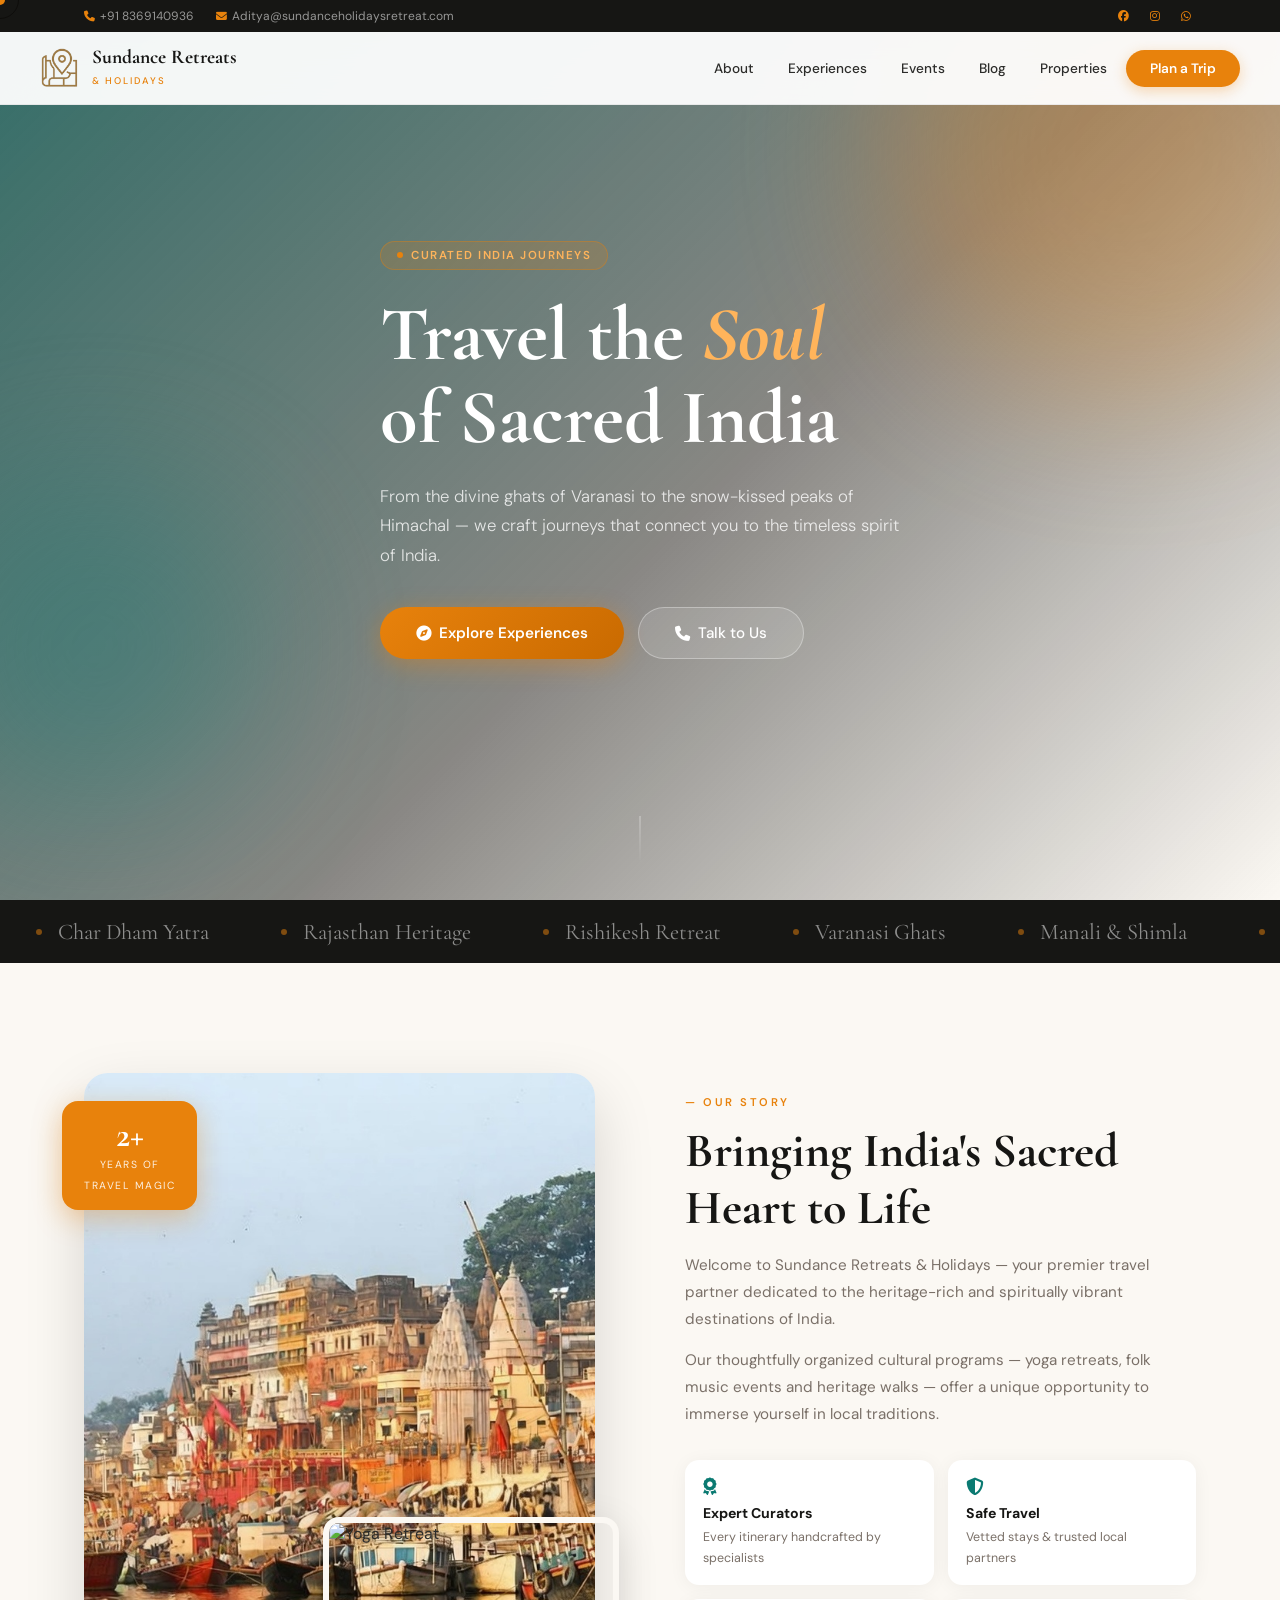
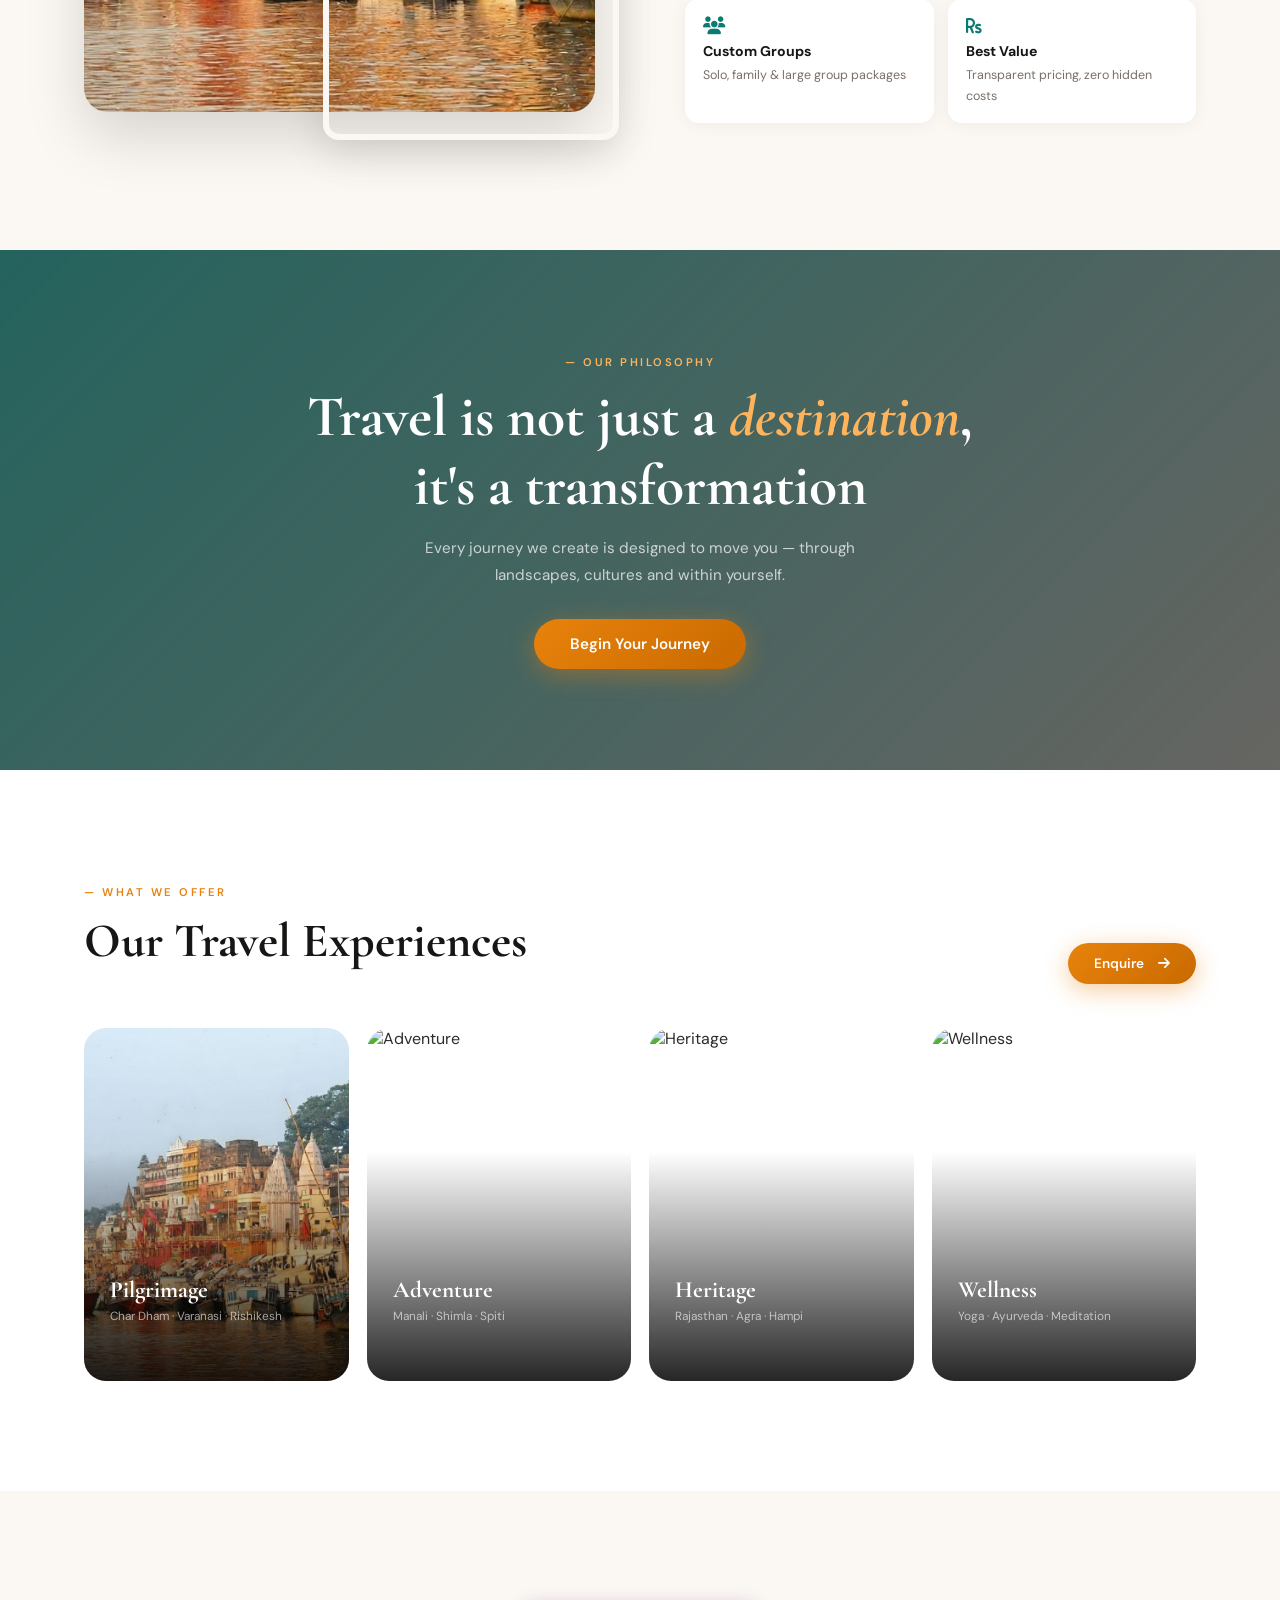
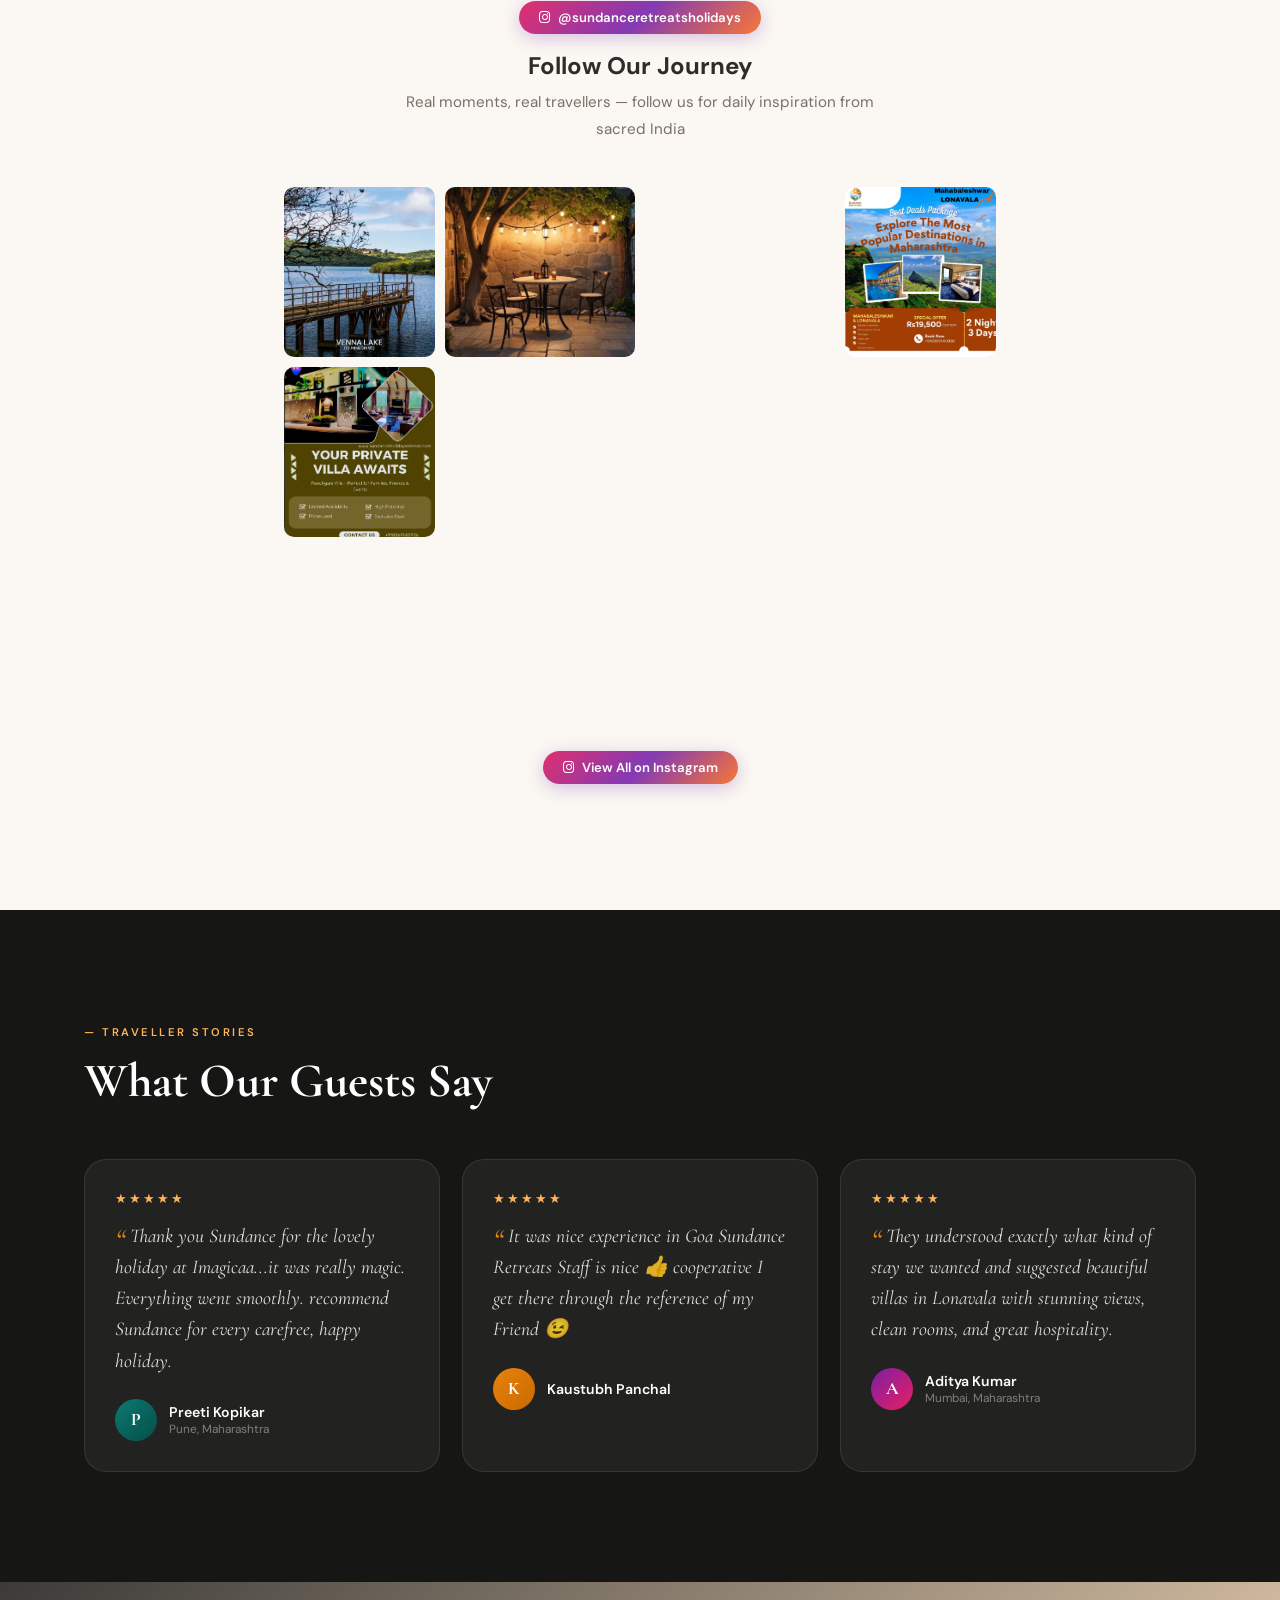
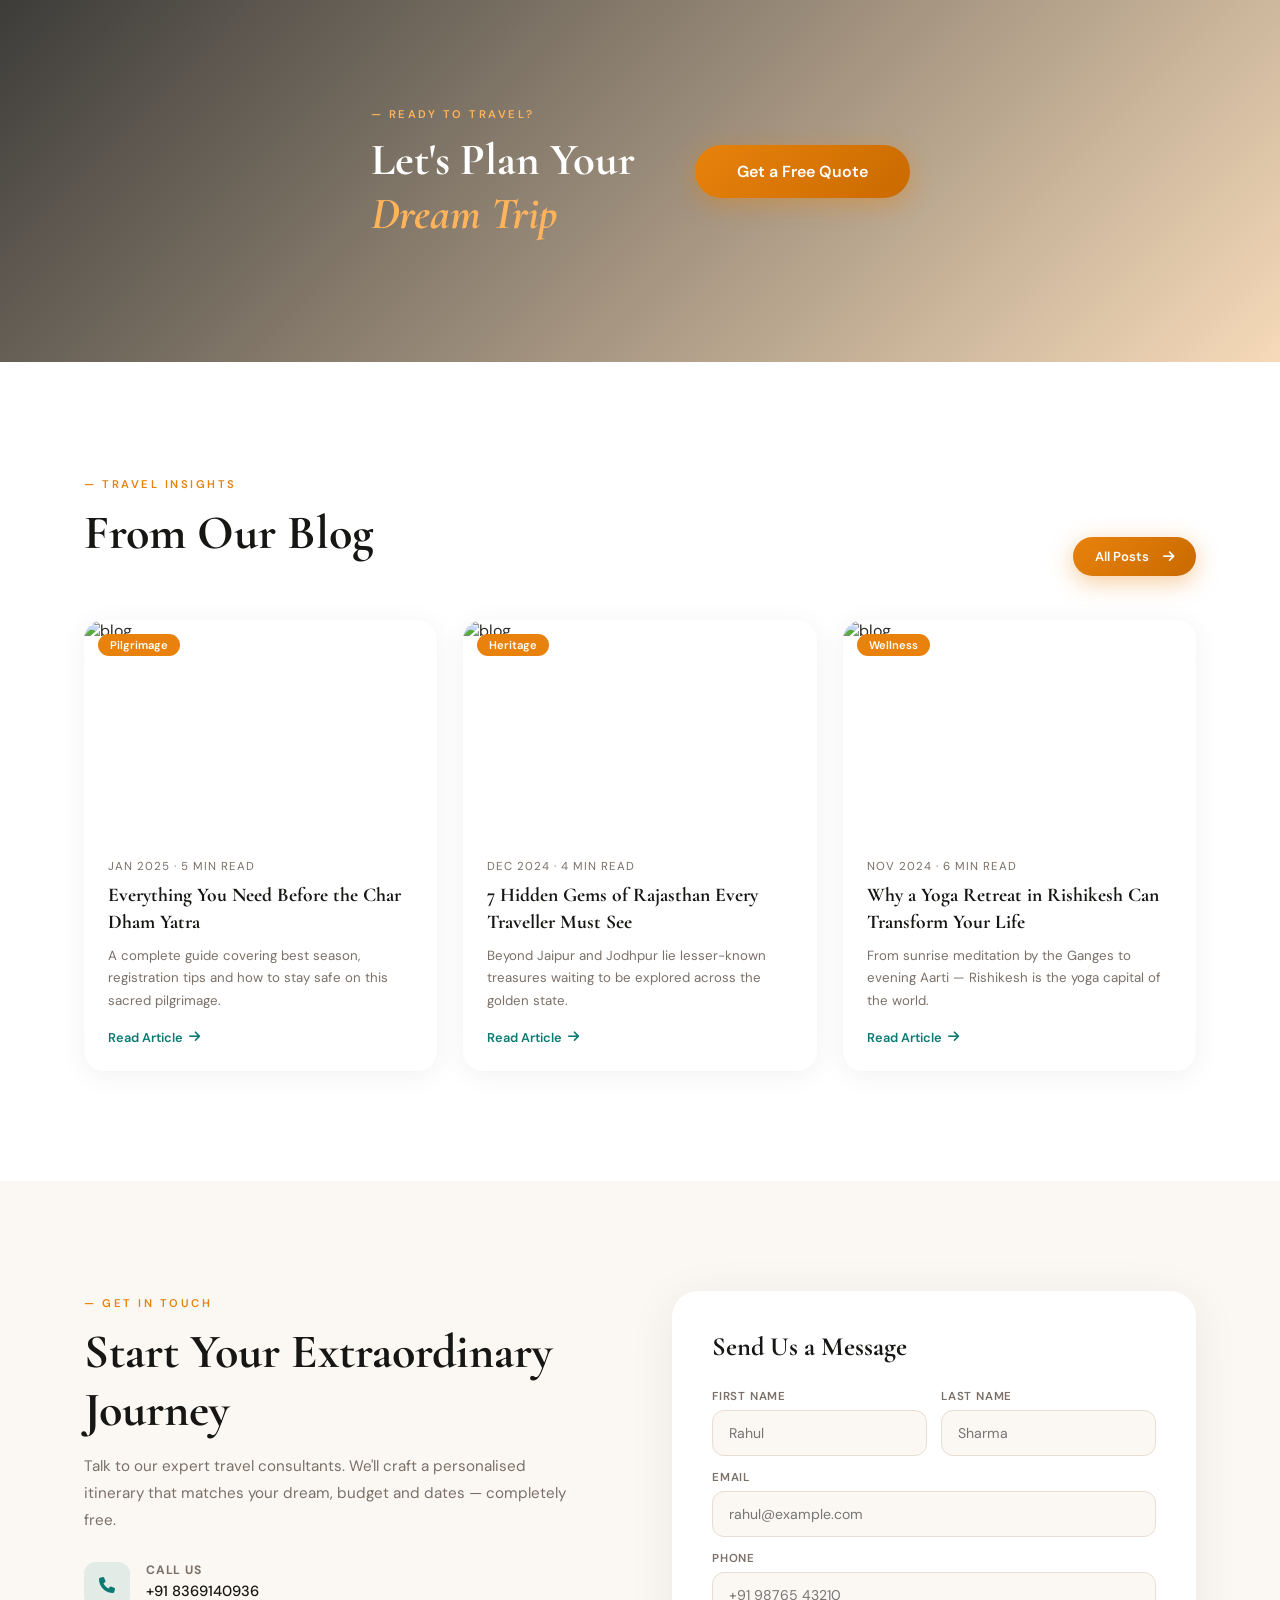
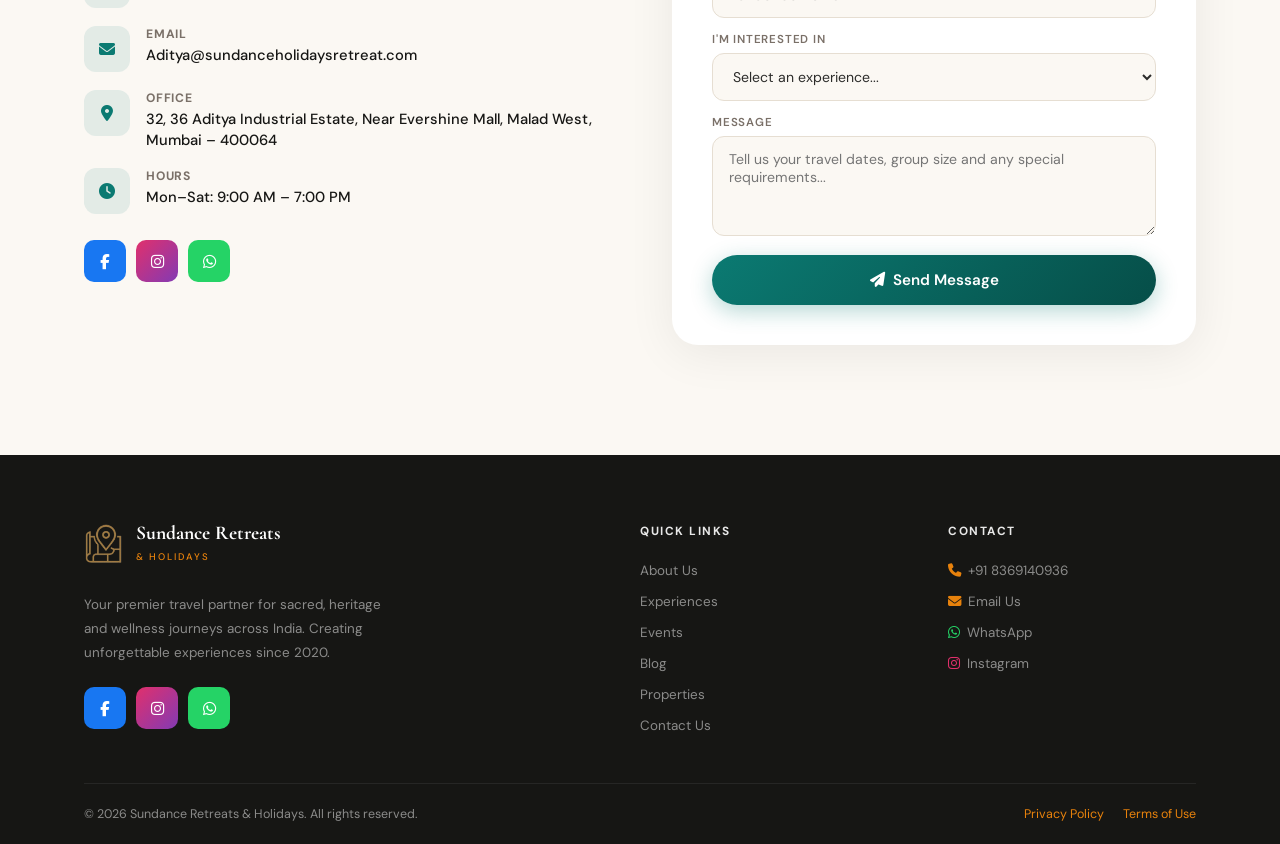
==== commit d43a36b2: "Updated the styling and added new content" ====
--- a/index.html
+++ b/index.html
@@ -41,7 +41,10 @@
         <span class="logo-sub">&amp; Holidays</span>
       </div>
     </a>
-    <nav>
+    <div class="menu-toggle" id="menu-toggle">
+      <i class="fas fa-bars"></i>
+    </div>
+    <nav id="nav-list">
       <a href="#about">About</a>
       <a href="#themes">Experiences</a>
       <a href="https://www.sundanceholidaysretreat.com/event-list">Events</a>
--- a/style.css
+++ b/style.css
@@ -70,6 +70,8 @@
   box-shadow:0 4px 14px rgba(232,130,12,.3)}
 .nav-cta:hover{background:var(--sun2)!important;transform:translateY(-2px);
   box-shadow:0 8px 24px rgba(232,130,12,.4)!important;color:#fff!important}
+
+.menu-toggle{display:none;font-size:1.5rem;color:var(--dark);cursor:pointer;z-index:1001}
 
 /* ============================================================
    SHARED LAYOUT
@@ -402,13 +404,47 @@
 @media(max-width:900px){
   .navbar{padding:14px 20px}
   #site-header.compact .navbar{padding:10px 20px}
-  nav a:not(.nav-cta){display:none}
+  
+  .menu-toggle{display:block}
+  
+  /* Mobile Nav Overlay */
+  nav#nav-list{
+    position:fixed;top:0;right:-100%;width:80%;height:100vh;
+    background:#fff;display:flex;flex-direction:column;
+    align-items:center;justify-content:center;gap:20px;
+    box-shadow:-10px 0 30px rgba(0,0,0,.1);
+    transition:right .4s cubic-bezier(.23,1,.32,1);z-index:900}
+  nav#nav-list.active{right:0}
+  nav#nav-list a{font-size:1.1rem;width:100%;text-align:center;padding:15px}
+  nav#nav-list .nav-cta{width:auto;margin-top:10px}
+
   .about-grid,.contact-grid{grid-template-columns:1fr;gap:40px}
   .tgrid{grid-template-columns:1fr 1fr}
   .tgrid2{grid-template-columns:1fr}
   .bgrid{grid-template-columns:1fr}
   .foot-grid{grid-template-columns:1fr;gap:32px}
-  .igrid{grid-template-columns:repeat(3,1fr)}
+  .igrid{grid-template-columns:repeat(3,1fr);grid-auto-rows:120px}
+  .ipost.tall{width: 100%;}
   .form-row{grid-template-columns:1fr}
   .hero-stats{display:none}
+  
+  .hero-content h1{font-size:3.2rem}
+  .hero-actions{justify-content:center}
+  .sh{font-size:2.2rem}
+  .about-imgs{padding-bottom:60px}
+  .about-float{width:65%;right:0}
+  
+  .pbanner{height:400px}
+  .pcontent .sh{font-size:1.8rem!important}
+  
+  #cur,#curR{display:none} /* Disable custom cursor on mobile */
+  body{cursor:auto}
 }
+
+@media(max-width:600px){
+  .tgrid{grid-template-columns:1fr}
+  .igrid{grid-template-columns:repeat(2,1fr)}
+  .topbar .tl{display:none}
+  .topbar .tw{justify-content:center}
+  .hero-content h1{font-size:2.6rem}
+}
